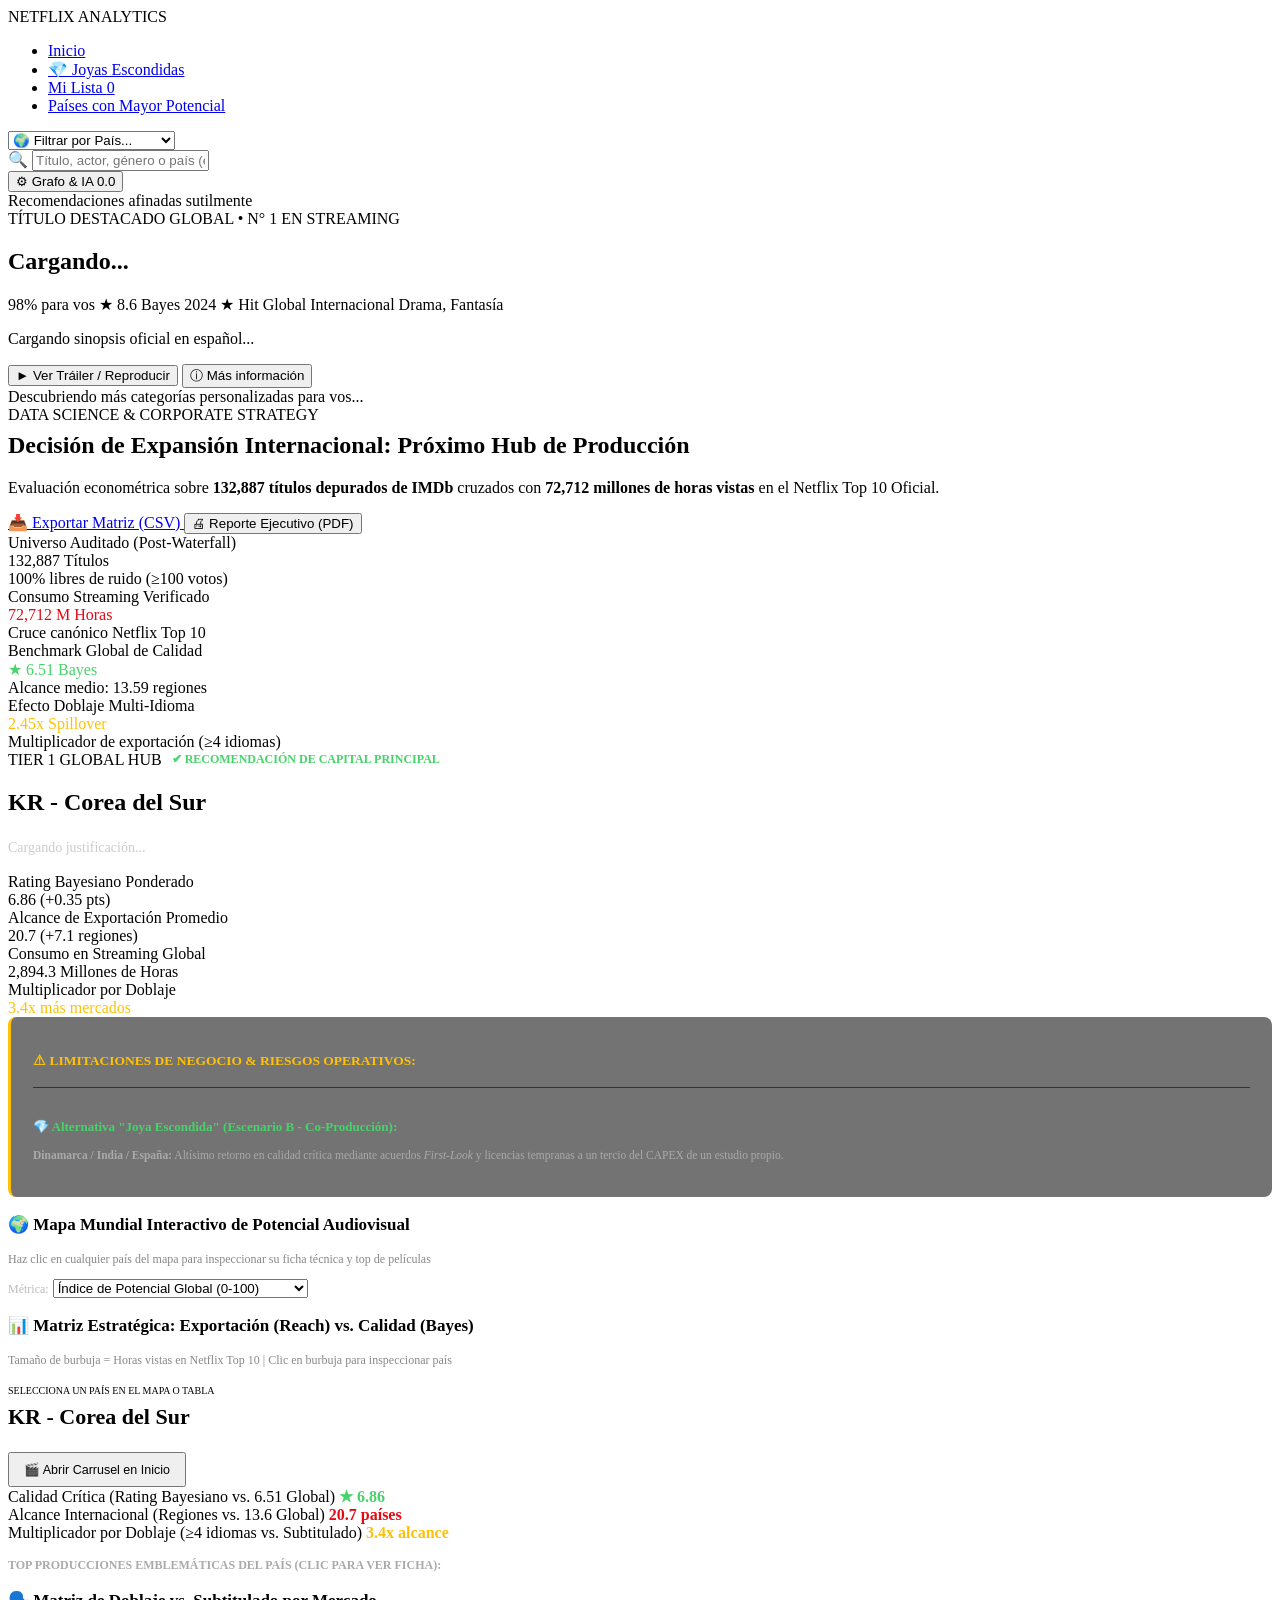
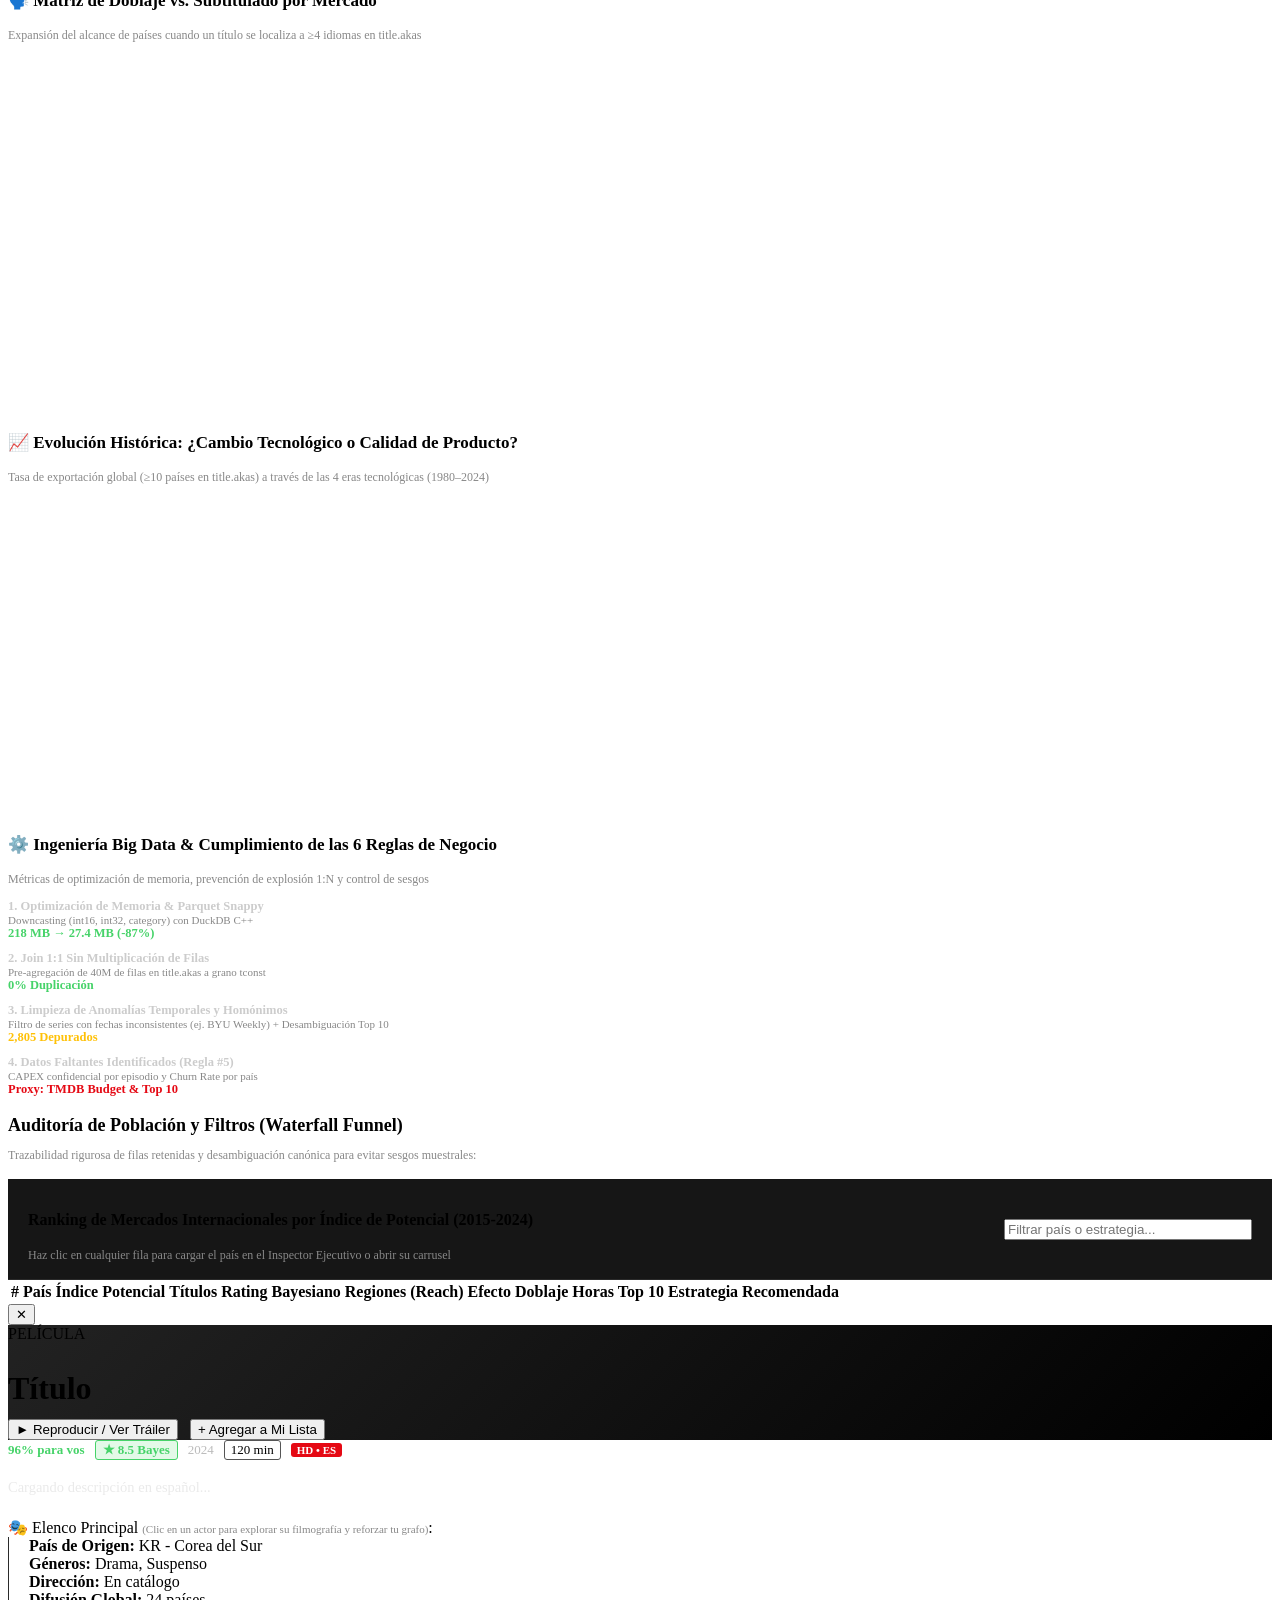
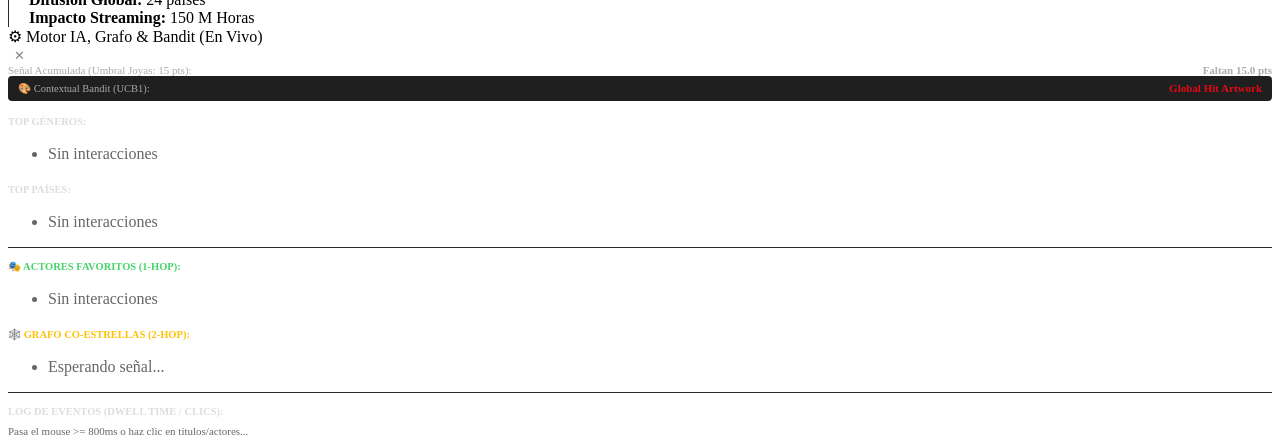
==== web/index.html @ dc26c958 "Feat: Plataforma completa Netflix Global Analytics, Grafo de Actores, Joyas Escondidas y Tablero Eje" ====
<!DOCTYPE html>
<html lang="es">
<head>
  <meta charset="UTF-8">
  <meta name="viewport" content="width=device-width, initial-scale=1.0">
  <title>Netflix - Global Streaming, Graph AI & Executive Analytics</title>
  <link rel="stylesheet" href="/static/css/netflix.css">
  <link rel="icon" href="https://assets.nflxext.com/us/ffe/siteui/common/icons/nficon2016.ico">
  <!-- Plotly.js para Mapas Mundiales Interactivos y Gráficos Ejecutivos -->
  <script src="https://cdn.plot.ly/plotly-2.32.0.min.js"></script>
</head>
<body>

  <!-- BARRA SUPERIOR FIJA -->
  <nav class="navbar">
    <div class="nav-left">
      <div class="logo" data-target="home" onclick="clearSearchAndGoHome()">
        NETFLIX <span class="logo-badge">ANALYTICS</span>
      </div>
      <ul class="nav-links">
        <li><a href="#" class="nav-link active" data-target="home">Inicio</a></li>
        <li><a href="#" class="nav-link" data-target="gems">💎 Joyas Escondidas</a></li>
        <li>
          <a href="#" class="nav-link" data-target="mylist">
            Mi Lista <span id="mylist-count-badge" class="nav-pill-count">0</span>
          </a>
        </li>
        <li><a href="#" class="nav-link" data-target="business">Países con Mayor Potencial</a></li>
      </ul>
    </div>
    
    <div class="nav-right">
      <select id="nav-country-select" class="netflix-select" title="Buscar películas y series por país de origen" style="max-width: 175px;">
        <option value="">🌍 Filtrar por País...</option>
        <option value="AR">🇦🇷 AR - Argentina</option>
        <option value="ES">🇪🇸 ES - España</option>
        <option value="MX">🇲🇽 MX - México</option>
        <option value="KR">🇰🇷 KR - Corea del Sur</option>
        <option value="JP">🇯🇵 JP - Japón</option>
        <option value="DE">🇩🇪 DE - Alemania</option>
        <option value="FR">🇫🇷 FR - Francia</option>
        <option value="IT">🇮🇹 IT - Italia</option>
        <option value="GB">🇬🇧 GB - Reino Unido</option>
        <option value="US">🇺🇸 US - Estados Unidos</option>
        <option value="BR">🇧🇷 BR - Brasil</option>
        <option value="DK">🇩🇰 DK - Dinamarca</option>
        <option value="SE">🇸🇪 SE - Suecia</option>
        <option value="NO">🇳🇴 NO - Noruega</option>
        <option value="IN">🇮🇳 IN - India</option>
        <option value="TR">🇹🇷 TR - Turquía</option>
        <option value="CO">🇨🇴 CO - Colombia</option>
        <option value="CL">🇨🇱 CL - Chile</option>
        <option value="RS">🇷🇸 RS - Serbia</option>
      </select>
      <div class="search-box">
        <span class="search-icon">&#128269;</span>
        <input type="text" id="search-input" class="search-input" placeholder="Título, actor, género o país (ej: Argentina)...">
        <button id="btn-clear-search" class="btn-clear-search" style="display:none;" title="Limpiar búsqueda">&#10005;</button>
      </div>
      <button id="btn-toggle-debug" class="btn-debug" title="Ver Grafo de Actores, Bandit y Perfil (Ctrl+D)">
        <span>&#9881; Grafo & IA</span>
        <span class="badge-signal" id="debug-score-val">0.0</span>
      </button>
    </div>
  </nav>

  <!-- INDICADOR SUTIL DE ACTUALIZACIÓN EN SEGUNDO PLANO -->
  <div id="subtle-update-toast" class="subtle-toast">
    <span class="subtle-dot"></span>
    <span id="subtle-toast-text">Recomendaciones afinadas sutilmente</span>
  </div>

  <!-- =========================================================================
       1. SECCIÓN PRINCIPAL: HOME & STREAMING
       ========================================================================= -->
  <main class="section-home">
    
    <!-- CONTENEDOR NORMAL DE INICIO (SE OCULTA AL BUSCAR) -->
    <div id="home-catalog-view">
      <!-- HERO BANNER DESTACADO -->
      <section class="hero-banner">
        <div class="hero-content">
          <div class="hero-tag">TÍTULO DESTACADO GLOBAL • N° 1 EN STREAMING</div>
          <h1 class="hero-title">Cargando...</h1>
          <div class="hero-meta">
            <span class="match-pill hero-match">98% para vos</span>
            <span class="bayes-pill hero-bayes">★ 8.6 Bayes</span>
            <span class="hero-year">2024</span>
            <span class="hit-pill">★ Hit Global</span>
            <span class="hero-country">Internacional</span>
            <span class="hero-genres">Drama, Fantasía</span>
          </div>
          <p class="hero-desc">Cargando sinopsis oficial en español...</p>
          <div class="hero-actions">
            <button class="btn-play btn-hero-play">&#9658; Ver Tráiler / Reproducir</button>
            <button class="btn-info btn-hero-info">&#9432; Más información</button>
          </div>
        </div>
        <div class="hero-fade-bottom"></div>
      </section>

      <!-- CONTENEDOR DE CARRUSELES DINÁMICOS -->
      <div class="main-content" id="carousels-container">
        <!-- Carruseles inyectados por app.js -->
      </div>

      <!-- CENTINELA PARA SCROLL INFINITO -->
      <div id="infinite-scroll-sentinel" class="infinite-scroll-loader">
        <div class="spinner-netflix"></div>
        <span>Descubriendo más categorías personalizadas para vos...</span>
      </div>
    </div>

    <!-- VISTA EXCLUSIVA DE BÚSQUEDA (OCULTA LAS CATEGORÍAS DE INICIO) -->
    <section id="search-results-view" class="search-results-view" style="display: none;">
      <div class="search-header-bar">
        <div>
          <h2 id="search-view-title" class="search-view-title">Resultados de búsqueda</h2>
          <p id="search-view-subtitle" class="search-view-subtitle">Coincidencias canónicas y recomendaciones por similitud temática y de reparto</p>
        </div>
        <button class="btn-back-home" onclick="clearSearchAndGoHome()">&#10005; Volver al Inicio</button>
      </div>

      <div class="search-block">
        <h3 class="search-section-heading" id="search-direct-heading">Coincidencias Principales</h3>
        <div id="search-direct-grid" class="search-movies-grid"></div>
      </div>

      <div class="search-block" id="search-similar-block" style="margin-top: 42px;">
        <h3 class="search-section-heading" id="search-similar-heading">Películas y Géneros Similares</h3>
        <p class="search-section-sub" id="search-similar-sub">Seleccionadas algorítmicamente por afinidad de género, narrativa y grafo de actores</p>
        <div id="search-similar-grid" class="search-movies-grid"></div>
      </div>
    </section>

  </main>

  <!-- =========================================================================
       2. SECCIÓN: MI LISTA (COLECCIÓN GUARDADA + RECOMENDADOR PROPIO)
       ========================================================================= -->
  <section class="section-mylist" id="section-mylist" style="display: none;">
    <div class="mylist-header">
      <div>
        <span class="decision-badge" style="background: rgba(229,9,20,0.2); border: 1px solid #e50914;">COLECCIÓN PERSONAL</span>
        <h1 class="business-title" style="margin-top: 8px;">Mi Lista de Películas y Series</h1>
        <p class="business-subtitle">
          Títulos guardados en tu perfil local. Cada elemento en Mi Lista aporta máxima ponderación (+10.0 pts) al Grafo de Actores y motor TF-IDF.
        </p>
      </div>
      <button class="btn-back-home" onclick="switchSection('home')">&#8592; Seguir Explorando Catálogo</button>
    </div>

    <div id="mylist-empty-state" class="mylist-empty-box" style="display: none;">
      <div style="font-size: 42px; margin-bottom: 12px;">&#127916;</div>
      <h3>Tu lista está vacía por el momento</h3>
      <p style="color: #888; font-size: 13px; margin: 8px 0 18px 0;">
        Pasa el mouse sobre cualquier película o serie y presiona el botón <strong>"+"</strong> para guardarla aquí.
      </p>
      <button class="btn-play" style="margin: 0 auto;" onclick="switchSection('home')">Explorar Tendencias</button>
    </div>

    <div id="mylist-content-box">
      <h3 class="search-section-heading">Títulos Guardados (<span id="mylist-total-label">0</span>)</h3>
      <div id="mylist-saved-grid" class="search-movies-grid"></div>

      <div id="mylist-recs-block" style="margin-top: 48px;">
        <h3 class="search-section-heading">Inspirado en los títulos de tu Lista</h3>
        <p class="search-section-sub">Descubrimientos internacionales afines a tu selección personal</p>
        <div id="mylist-recs-grid" class="search-movies-grid"></div>
      </div>
    </div>
  </section>

  <!-- =========================================================================
       2B. SECCIÓN DEDICADA: 💎 JOYAS ESCONDIDAS INTERNACIONALES
       ========================================================================= -->
  <section class="section-mylist" id="section-gems" style="display: none;">
    <div class="mylist-header">
      <div>
        <span class="decision-badge" style="background: rgba(255,193,7,0.18); border: 1px solid #ffc107; color: #ffd54f;">ESTRATEGIA ESCENARIO B • FIRST-LOOK DEALS</span>
        <h1 class="business-title" style="margin-top: 8px;">💎 Joyas Escondidas Internacionales</h1>
        <p class="business-subtitle">
          Producciones no anglosajonas con altísimo Rating Bayesiano (&ge; 7.4) y bajo volumen comercial. Ideales para adquisición de licencias globales a bajo costo con alta retención de nicho.
        </p>
      </div>
      <div style="display: flex; gap: 8px; flex-wrap: wrap;">
        <button class="actor-pill coactor gem-region-btn active" data-region="all" onclick="loadHiddenGemsSection('all', this)">🌍 Todas las Regiones</button>
        <button class="actor-pill gem-region-btn" data-region="latam_es" onclick="loadHiddenGemsSection('latam_es', this)">🌎 Hispanoamérica & España</button>
        <button class="actor-pill gem-region-btn" data-region="europe" onclick="loadHiddenGemsSection('europe', this)">🏰 Europa & Nórdicos</button>
        <button class="actor-pill gem-region-btn" data-region="asia" onclick="loadHiddenGemsSection('asia', this)">🐉 Asia & Pacífico</button>
        <button class="actor-pill gem-region-btn" data-region="east_mena" onclick="loadHiddenGemsSection('east_mena', this)">🕌 Balcanes, Turquía & Oriente</button>
      </div>
    </div>

    <div style="margin-bottom: 36px;">
      <h3 class="search-section-heading" id="gems-featured-heading">Selección Destacada de Joyas Ocultas</h3>
      <p class="search-section-sub">Ordenadas por calificación bayesiana ponderada y potencial de descubrimiento transfronterizo</p>
      <div id="gems-featured-grid" class="search-movies-grid"></div>
    </div>

    <div id="gems-carousels-container">
      <!-- Carruseles temáticos de joyas escondidas -->
    </div>
  </section>

  <!-- =========================================================================
       3. SECCIÓN EJECUTIVA: PAÍSES CON MAYOR POTENCIAL
       ========================================================================= -->
  <section class="section-business" id="section-business">
    <div class="business-top-bar">
      <div>
        <span class="decision-badge">DATA SCIENCE & CORPORATE STRATEGY</span>
        <h1 class="business-title" style="margin-top: 8px;">Decisión de Expansión Internacional: Próximo Hub de Producción</h1>
        <p class="business-subtitle">
          Evaluación econométrica sobre <strong>132,887 títulos depurados de IMDb</strong> cruzados con <strong>72,712 millones de horas vistas</strong> en el Netflix Top 10 Oficial.
        </p>
      </div>
      <div class="business-actions-bar">
        <a href="/api/business/export-csv" class="btn-exec-export" download>
          &#128229; Exportar Matriz (CSV)
        </a>
        <button class="btn-exec-print" onclick="window.print()">
          &#128424; Reporte Ejecutivo (PDF)
        </button>
      </div>
    </div>

    <!-- CINTA DE KPIS GLOBALES MACRO -->
    <div class="exec-kpi-ribbon">
      <div class="exec-kpi-card">
        <div class="exec-kpi-label">Universo Auditado (Post-Waterfall)</div>
        <div class="exec-kpi-value">132,887 <span class="exec-kpi-unit">Títulos</span></div>
        <div class="exec-kpi-sub">100% libres de ruido (&ge;100 votos)</div>
      </div>
      <div class="exec-kpi-card">
        <div class="exec-kpi-label">Consumo Streaming Verificado</div>
        <div class="exec-kpi-value" style="color: #e50914;">72,712 M <span class="exec-kpi-unit">Horas</span></div>
        <div class="exec-kpi-sub">Cruce canónico Netflix Top 10</div>
      </div>
      <div class="exec-kpi-card">
        <div class="exec-kpi-label">Benchmark Global de Calidad</div>
        <div class="exec-kpi-value" style="color: #46d369;">★ 6.51 <span class="exec-kpi-unit">Bayes</span></div>
        <div class="exec-kpi-sub">Alcance medio: 13.59 regiones</div>
      </div>
      <div class="exec-kpi-card">
        <div class="exec-kpi-label">Efecto Doblaje Multi-Idioma</div>
        <div class="exec-kpi-value" style="color: #ffc107;">2.45x <span class="exec-kpi-unit">Spillover</span></div>
        <div class="exec-kpi-sub">Multiplicador de exportación (&ge;4 idiomas)</div>
      </div>
    </div>

    <!-- DICTAMEN DE DECISIÓN EJECUTIVA (ESCENARIO A vs B) -->
    <div class="decision-card-hero">
      <div>
        <div style="display:flex; gap:10px; align-items:center; flex-wrap:wrap;">
          <span class="decision-badge" id="biz-recommended-strategy">TIER 1 GLOBAL HUB</span>
          <span style="font-size:12px; color:#46d369; font-weight:bold;">&#10004; RECOMENDACIÓN DE CAPITAL PRINCIPAL</span>
        </div>
        <h2 class="decision-country" id="biz-recommended-country">KR - Corea del Sur</h2>
        <p style="color: #ccc; font-size: 14px; line-height: 1.65;" id="biz-justification">Cargando justificación...</p>
        
        <div class="decision-metrics-grid">
          <div class="decision-metric-box">
            <div class="decision-metric-label">Rating Bayesiano Ponderado</div>
            <div class="decision-metric-val" id="biz-metric-bayes">6.86 (+0.35 pts)</div>
          </div>
          <div class="decision-metric-box">
            <div class="decision-metric-label">Alcance de Exportación Promedio</div>
            <div class="decision-metric-val" id="biz-metric-reach">20.7 (+7.1 regiones)</div>
          </div>
          <div class="decision-metric-box">
            <div class="decision-metric-label">Consumo en Streaming Global</div>
            <div class="decision-metric-val" id="biz-metric-hours">2,894.3 Millones de Horas</div>
          </div>
          <div class="decision-metric-box">
            <div class="decision-metric-label">Multiplicador por Doblaje</div>
            <div class="decision-metric-val" style="color: #ffc107;">3.4x más mercados</div>
          </div>
        </div>
      </div>

      <div style="background: rgba(0,0,0,0.55); padding: 22px; border-radius: 8px; border-left: 3px solid #ffc107;">
        <h3 style="font-size: 13.5px; color: #ffc107; text-transform: uppercase; margin-bottom: 10px;">&#9888; Limitaciones de Negocio & Riesgos Operativos:</h3>
        <ul id="biz-limits-list" style="list-style-type: square; padding-left: 18px; font-size: 12px; color: #bbb; line-height: 1.65;">
          <!-- Limitaciones inyectadas -->
        </ul>
        <div style="margin-top: 18px; padding-top: 14px; border-top: 1px solid #333;">
          <h4 style="font-size: 13px; color: #46d369; margin-bottom: 4px;">💎 Alternativa "Joya Escondida" (Escenario B - Co-Producción):</h4>
          <p style="font-size: 11.5px; color: #aaa; line-height: 1.45;">
            <strong>Dinamarca / India / España:</strong> Altísimo retorno en calidad crítica mediante acuerdos <em>First-Look</em> y licencias tempranas a un tercio del CAPEX de un estudio propio.
          </p>
        </div>
      </div>
    </div>

    <!-- MAPA MUNDIAL INTERACTIVO Y MATRIZ DE CUADRANTES -->
    <div class="maps-analytics-grid">
      <div class="map-card-container">
        <div class="map-card-header">
          <div>
            <h3 style="font-size: 17px; font-weight: 700;">🌍 Mapa Mundial Interactivo de Potencial Audiovisual</h3>
            <p style="font-size: 12px; color: #888;">Haz clic en cualquier país del mapa para inspeccionar su ficha técnica y top de películas</p>
          </div>
          <div class="map-controls">
            <label for="map-metric-select" style="font-size: 12px; color: #bbb;">Métrica:</label>
            <select id="map-metric-select" class="netflix-select">
              <option value="potential_score">Índice de Potencial Global (0-100)</option>
              <option value="rating_bayesiano_medio">Calidad Crítica (Rating Bayesiano)</option>
              <option value="promedio_regiones">Alcance de Exportación (N° Regiones)</option>
              <option value="millones_horas_netflix">Consumo Real (Millones Horas Top 10)</option>
              <option value="multiplicador_doblaje">Multiplicador por Doblaje (Spillover)</option>
            </select>
          </div>
        </div>
        <div id="world-map-plotly" class="plotly-chart-box"></div>
      </div>

      <div class="map-card-container">
        <div class="map-card-header">
          <div>
            <h3 style="font-size: 17px; font-weight: 700;">📊 Matriz Estratégica: Exportación (Reach) vs. Calidad (Bayes)</h3>
            <p style="font-size: 12px; color: #888;">Tamaño de burbuja = Horas vistas en Netflix Top 10 | Clic en burbuja para inspeccionar país</p>
          </div>
        </div>
        <div id="quadrant-scatter-plotly" class="plotly-chart-box"></div>
      </div>
    </div>

    <!-- INSPECTOR INTERACTIVO DE PAÍS Y MATRIZ DE DOBLAJE -->
    <div class="maps-analytics-grid">
      <!-- FICHA EJECUTIVA DEL PAÍS SELECCIONADO -->
      <div class="map-card-container" id="country-inspector-card">
        <div class="map-card-header">
          <div>
            <span class="decision-badge" id="insp-strategy-badge" style="font-size:10px;">SELECCIONA UN PAÍS EN EL MAPA O TABLA</span>
            <h3 id="insp-country-title" style="font-size: 22px; font-weight: 800; margin-top: 6px;">KR - Corea del Sur</h3>
          </div>
          <button id="insp-btn-open-carousel" class="btn-play" style="padding: 8px 14px; font-size: 12.5px;">
            &#127916; Abrir Carrusel en Inicio
          </button>
        </div>

        <div class="inspector-bars-box">
          <div class="insp-bar-row">
            <div class="insp-bar-labels">
              <span>Calidad Crítica (Rating Bayesiano vs. 6.51 Global)</span>
              <strong id="insp-val-bayes" style="color:#46d369;">★ 6.86</strong>
            </div>
            <div class="insp-bar-track"><div id="insp-fill-bayes" class="insp-bar-fill" style="width:78%; background:#46d369;"></div></div>
          </div>
          <div class="insp-bar-row">
            <div class="insp-bar-labels">
              <span>Alcance Internacional (Regiones vs. 13.6 Global)</span>
              <strong id="insp-val-reach" style="color:#e50914;">20.7 países</strong>
            </div>
            <div class="insp-bar-track"><div id="insp-fill-reach" class="insp-bar-fill" style="width:82%; background:#e50914;"></div></div>
          </div>
          <div class="insp-bar-row">
            <div class="insp-bar-labels">
              <span>Multiplicador por Doblaje (&ge;4 idiomas vs. Subtitulado)</span>
              <strong id="insp-val-dub" style="color:#ffc107;">3.4x alcance</strong>
            </div>
            <div class="insp-bar-track"><div id="insp-fill-dub" class="insp-bar-fill" style="width:85%; background:#ffc107;"></div></div>
          </div>
        </div>

        <div style="margin-top: 16px;">
          <div style="font-size: 12px; color: #aaa; font-weight: bold; margin-bottom: 10px; text-transform: uppercase;">
            Top Producciones Emblemáticas del País (Clic para ver ficha):
          </div>
          <div id="insp-mini-movies" class="insp-mini-grid">
            <!-- Mini tarjetas del país -->
          </div>
        </div>
      </div>

      <!-- GRÁFICO DE IMPACTO DEL DOBLAJE VS SUBTITULADO -->
      <div class="map-card-container">
        <div class="map-card-header">
          <div>
            <h3 style="font-size: 17px; font-weight: 700;">🗣️ Matriz de Doblaje vs. Subtitulado por Mercado</h3>
            <p style="font-size: 12px; color: #888;">Expansión del alcance de países cuando un título se localiza a &ge;4 idiomas en title.akas</p>
          </div>
        </div>
        <div id="dubbing-bar-plotly" class="plotly-chart-box" style="height: 360px;"></div>
      </div>
    </div>

    <!-- EVOLUCIÓN HISTÓRICA DE ERAS TECNOLÓGICAS Y AUDITORÍA DE CONSIGNA -->
    <div class="maps-analytics-grid">
      <div class="map-card-container">
        <div class="map-card-header">
          <div>
            <h3 style="font-size: 17px; font-weight: 700;">📈 Evolución Histórica: ¿Cambio Tecnológico o Calidad de Producto?</h3>
            <p style="font-size: 12px; color: #888;">Tasa de exportación global (&ge;10 países en title.akas) a través de las 4 eras tecnológicas (1980–2024)</p>
          </div>
        </div>
        <div id="history-eras-plotly" class="plotly-chart-box" style="height: 320px;"></div>
      </div>

      <div class="map-card-container">
        <div class="map-card-header">
          <div>
            <h3 style="font-size: 17px; font-weight: 700;">⚙️ Ingeniería Big Data & Cumplimiento de las 6 Reglas de Negocio</h3>
            <p style="font-size: 12px; color: #888;">Métricas de optimización de memoria, prevención de explosión 1:N y control de sesgos</p>
          </div>
        </div>
        <div style="display: flex; flex-direction: column; gap: 10px; font-size: 12.5px; color: #ccc; margin-top: 6px;">
          <div class="funnel-step" style="margin-bottom:0;">
            <div><strong>1. Optimización de Memoria & Parquet Snappy</strong><div style="font-size:11px; color:#888;">Downcasting (int16, int32, category) con DuckDB C++</div></div>
            <span style="color:#46d369; font-weight:bold;">218 MB &rarr; 27.4 MB (-87%)</span>
          </div>
          <div class="funnel-step" style="margin-bottom:0;">
            <div><strong>2. Join 1:1 Sin Multiplicación de Filas</strong><div style="font-size:11px; color:#888;">Pre-agregación de 40M de filas en title.akas a grano tconst</div></div>
            <span style="color:#46d369; font-weight:bold;">0% Duplicación</span>
          </div>
          <div class="funnel-step" style="margin-bottom:0;">
            <div><strong>3. Limpieza de Anomalías Temporales y Homónimos</strong><div style="font-size:11px; color:#888;">Filtro de series con fechas inconsistentes (ej. BYU Weekly) + Desambiguación Top 10</div></div>
            <span style="color:#ffc107; font-weight:bold;">2,805 Depurados</span>
          </div>
          <div class="funnel-step" style="margin-bottom:0;">
            <div><strong>4. Datos Faltantes Identificados (Regla #5)</strong><div style="font-size:11px; color:#888;">CAPEX confidencial por episodio y Churn Rate por país</div></div>
            <span style="color:#e50914; font-weight:bold;">Proxy: TMDB Budget & Top 10</span>
          </div>
        </div>
      </div>
    </div>

    <!-- FUNNEL DE CASCADA POBLACIONAL -->
    <div class="waterfall-container">
      <h3 style="font-size: 18px; margin-bottom: 6px;">Auditoría de Población y Filtros (Waterfall Funnel)</h3>
      <p style="color: #888; font-size: 12px; margin-bottom: 16px;">Trazabilidad rigurosa de filas retenidas y desambiguación canónica para evitar sesgos muestrales:</p>
      <div id="waterfall-funnel-container">
        <!-- Pasos del Funnel inyectados -->
      </div>
    </div>

    <!-- TABLA DE RANKING DE POTENCIAL CON BUSCADOR RÁPIDO -->
    <div class="ranking-table-container">
      <div style="padding: 16px 20px; background: #161616; border-bottom: 1px solid #2a2a2a; display: flex; justify-content: space-between; align-items: center; flex-wrap: wrap; gap: 12px;">
        <div>
          <h3 style="font-size: 16px;">Ranking de Mercados Internacionales por Índice de Potencial (2015-2024)</h3>
          <span style="font-size: 12px; color: #888;">Haz clic en cualquier fila para cargar el país en el Inspector Ejecutivo o abrir su carrusel</span>
        </div>
        <input type="text" id="country-table-filter" class="netflix-select" placeholder="Filtrar país o estrategia..." style="width: 240px;">
      </div>
      <table class="ranking-table">
        <thead>
          <tr>
            <th>#</th>
            <th>País</th>
            <th>Índice Potencial</th>
            <th>Títulos</th>
            <th>Rating Bayesiano</th>
            <th>Regiones (Reach)</th>
            <th>Efecto Doblaje</th>
            <th>Horas Top 10</th>
            <th>Estrategia Recomendada</th>
          </tr>
        </thead>
        <tbody id="ranking-table-body">
          <!-- Filas de países inyectadas -->
        </tbody>
      </table>
    </div>

  </section>

  <!-- =========================================================================
       4. MODAL DE DETALLE (CON TRÁILER YOUTUBE, GRAFO Y HOOK EPISODE EN SERIES)
       ========================================================================= -->
  <div class="modal-backdrop" id="modal-backdrop">
    <div class="modal-box">
      <button class="modal-close" onclick="closeModal()">&#10005;</button>
      <div class="modal-hero" id="modal-hero-banner" style="background: linear-gradient(135deg, #222, #000);">
        <div class="modal-hero-gradient"></div>

        <!-- CONTENEDOR DE VIDEO TRÁILER YOUTUBE EMBEBIDO -->
        <div id="modal-trailer-container" class="modal-trailer-container" style="display: none;">
          <iframe id="modal-trailer-iframe" src="" allow="autoplay; encrypted-media" allowfullscreen></iframe>
          <button class="btn-close-trailer" onclick="stopModalTrailer()">&#10005; Cerrar Tráiler</button>
        </div>

        <div class="modal-hero-content" id="modal-hero-content">
          <div id="modal-type-badge" class="modal-type-badge">PELÍCULA</div>
          <h2 id="modal-title" style="font-size: 32px; font-weight: 800; margin-bottom: 12px;">Título</h2>
          <div style="display: flex; gap: 12px; align-items: center; flex-wrap: wrap;">
            <button class="btn-play" id="modal-btn-play">&#9658; Reproducir / Ver Tráiler</button>
            <button class="btn-info" id="modal-btn-list">+ Agregar a Mi Lista</button>
          </div>
        </div>
      </div>

      <div class="modal-body">
        <div class="modal-grid">
          <div>
            <div style="display: flex; gap: 10px; align-items: center; margin-bottom: 16px; font-size: 13px; flex-wrap: wrap;">
              <span id="modal-match" style="color: #46d369; font-weight: 800;">96% para vos</span>
              <span id="modal-bayes" style="background: rgba(70,211,105,0.15); border: 1px solid #46d369; color: #46d369; padding: 1px 7px; border-radius: 3px; font-weight: bold;">★ 8.5 Bayes</span>
              <span id="modal-year" style="color: #bbb;">2024</span>
              <span id="modal-runtime" style="border: 1px solid #555; padding: 1px 6px; border-radius: 3px;">120 min</span>
              <span style="background: #E50914; color: white; padding: 1px 6px; border-radius: 3px; font-weight: bold; font-size: 11px;">HD • ES</span>
            </div>
            <p id="modal-overview" style="color: #eaeaea; font-size: 14.5px; line-height: 1.65; margin-bottom: 18px;">
              Cargando descripción en español...
            </p>

            <!-- REPARTO INTERACTIVO Y GRAFO DE CO-ACTUACIÓN -->
            <div id="modal-cast-section" class="modal-cast-box">
              <div class="cast-label">🎭 Elenco Principal <span style="font-size:11px; color:#888; font-weight:normal;">(Clic en un actor para explorar su filmografía y reforzar tu grafo)</span>:</div>
              <div id="modal-actors-pills" class="actor-pills-container"></div>
              <div id="modal-graph-coactors" class="graph-coactors-box" style="display:none;">
                <div class="cast-label" style="margin-top:10px; color:#ffc107;">🕸️ Actores conectados en el Grafo de Colaboración (2-Hop):</div>
                <div id="modal-coactors-pills" class="actor-pills-container"></div>
              </div>
            </div>
          </div>

          <div style="border-left: 1px solid #2a2a2a; padding-left: 20px;">
            <div class="modal-detail-item"><strong>País de Origen:</strong> <span id="modal-country">KR - Corea del Sur</span></div>
            <div class="modal-detail-item"><strong>Géneros:</strong> <span id="modal-genres">Drama, Suspenso</span></div>
            <div class="modal-detail-item"><strong>Dirección:</strong> <span id="modal-directors">En catálogo</span></div>
            <div class="modal-detail-item"><strong>Difusión Global:</strong> <span id="modal-regiones">24 países</span></div>
            <div class="modal-detail-item"><strong>Impacto Streaming:</strong> <span id="modal-hours">150 M Horas</span></div>
          </div>
        </div>

        <!-- SECCIÓN DE TEMPORADAS, HOOK EPISODE Y EPISODIOS (EXCLUSIVA PARA SERIES) -->
        <div id="modal-series-section" class="modal-series-section" style="display: none;">
          
          <!-- BANNER ANALÍTICO DE RETENCIÓN Y HOOK EPISODE -->
          <div id="modal-hook-banner" class="hook-episode-banner">
            <div class="hook-metric">
              <span class="hook-label">🔥 Episodio Gancho (Hook Episode)</span>
              <strong id="hook-ep-val" style="color: #fff; font-size: 14px;">Episodio 2</strong>
            </div>
            <div class="hook-metric">
              <span class="hook-label">📈 Fidelidad de Temporada</span>
              <strong id="hook-retention-val" style="color: #46d369; font-size: 14px;">95% Retención</strong>
            </div>
            <div class="hook-metric">
              <span class="hook-label">📊 Dinámica de Audiencia</span>
              <strong id="hook-trend-val" style="color: #ffc107; font-size: 12.5px;">In Crescendo</strong>
            </div>
          </div>

          <div class="series-episodes-header">
            <div>
              <h3 style="font-size: 20px; font-weight: 700;">Episodios y Duraciones</h3>
              <span id="modal-series-subtitle" style="font-size: 12px; color: #999;">Selecciona una temporada para ver cada capítulo en español</span>
            </div>
            <select id="modal-season-select" class="netflix-select"></select>
          </div>
          <div id="modal-episodes-list" class="episodes-list-container">
            <!-- Episodios inyectados dinámicamente -->
          </div>
        </div>

      </div>
    </div>
  </div>

  <!-- =========================================================================
       5. PANEL DE DEPURACIÓN (LEARNING PROFILE, ACTOR GRAPH & BANDIT DEBUGGER)
       ========================================================================= -->
  <aside class="debug-panel" id="debug-panel">
    <div class="debug-header">
      <div class="debug-title">&#9881; Motor IA, Grafo & Bandit (En Vivo)</div>
      <button id="btn-close-debug" style="background:none; border:none; color:#888; cursor:pointer;">&#10005;</button>
    </div>
    <div style="display: flex; justify-content: space-between; font-size: 11px; color: #aaa;">
      <span>Señal Acumulada (Umbral Joyas: 15 pts):</span>
      <span id="debug-gems-status" style="font-weight: bold;">Faltan 15.0 pts</span>
    </div>
    <div class="debug-meter-bar">
      <div class="debug-meter-fill" id="debug-meter-fill"></div>
    </div>

    <div style="background: #1f1f1f; padding: 6px 10px; border-radius: 4px; margin-bottom: 10px; display: flex; justify-content: space-between; align-items: center;">
      <span style="font-size: 10.5px; color: #aaa;">🎨 Contextual Bandit (UCB1):</span>
      <strong id="debug-bandit-arm" style="font-size: 11px; color: #e50914;">Global Hit Artwork</strong>
    </div>

    <div class="debug-weights-grid">
      <div>
        <strong style="color: #ddd; font-size: 10.5px; text-transform: uppercase;">Top Géneros:</strong>
        <ul class="debug-list" id="debug-genres-list">
          <li style="color:#666;">Sin interacciones</li>
        </ul>
      </div>
      <div>
        <strong style="color: #ddd; font-size: 10.5px; text-transform: uppercase;">Top Países:</strong>
        <ul class="debug-list" id="debug-countries-list">
          <li style="color:#666;">Sin interacciones</li>
        </ul>
      </div>
    </div>

    <div class="debug-weights-grid" style="margin-top: 8px; border-top: 1px solid #2a2a2a; padding-top: 8px;">
      <div>
        <strong style="color: #46d369; font-size: 10.5px; text-transform: uppercase;">🎭 Actores Favoritos (1-Hop):</strong>
        <ul class="debug-list" id="debug-actors-list">
          <li style="color:#666;">Sin interacciones</li>
        </ul>
      </div>
      <div>
        <strong style="color: #ffc107; font-size: 10.5px; text-transform: uppercase;">🕸️ Grafo Co-Estrellas (2-Hop):</strong>
        <ul class="debug-list" id="debug-coactors-list">
          <li style="color:#666;">Esperando señal...</li>
        </ul>
      </div>
    </div>

    <div style="margin-top: 10px; border-top: 1px solid #2a2a2a; padding-top: 8px;">
      <strong style="color: #ddd; font-size: 10.5px; text-transform: uppercase;">Log de Eventos (Dwell Time / Clics):</strong>
      <div id="debug-actions-list" style="margin-top: 6px; max-height: 100px; overflow-y: auto;">
        <div style="color: #666; font-size: 11px;">Pasa el mouse >= 800ms o haz clic en títulos/actores...</div>
      </div>
    </div>
  </aside>

  <script src="/static/js/app.js"></script>
</body>
</html>
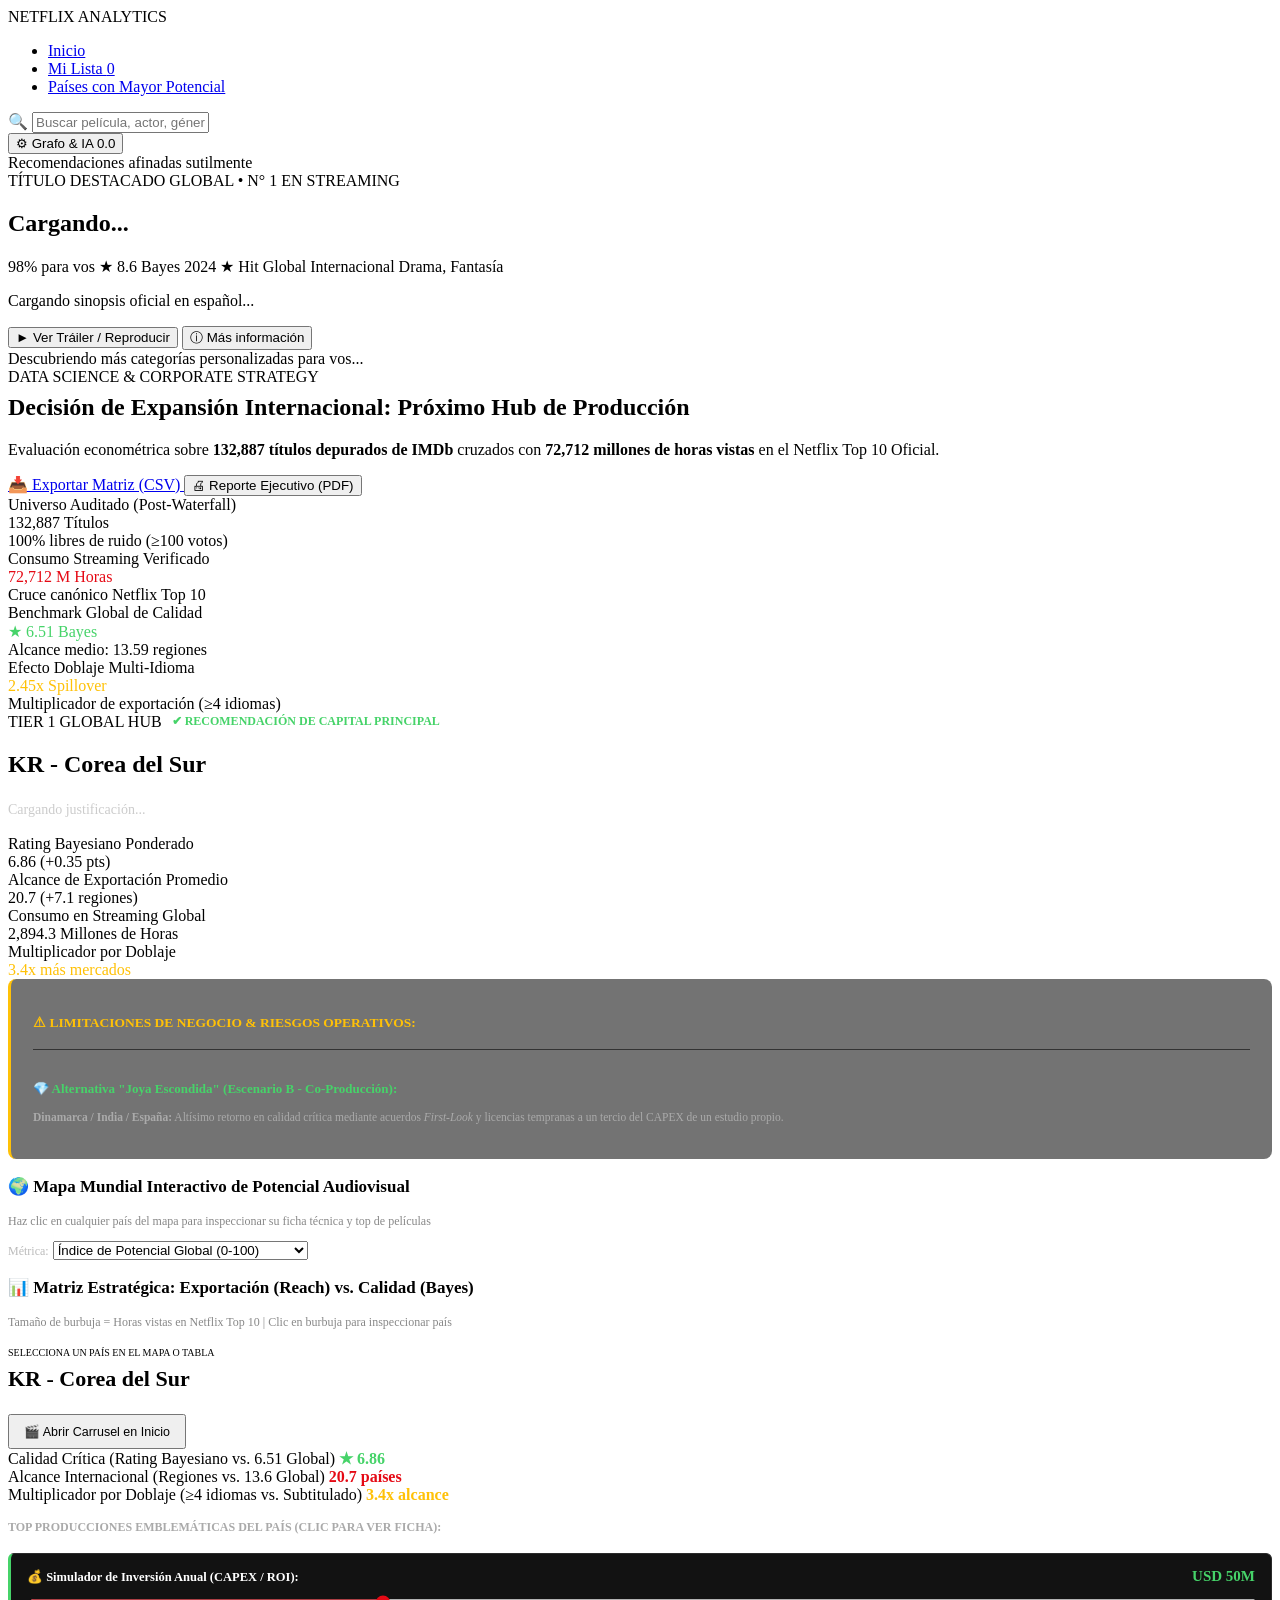
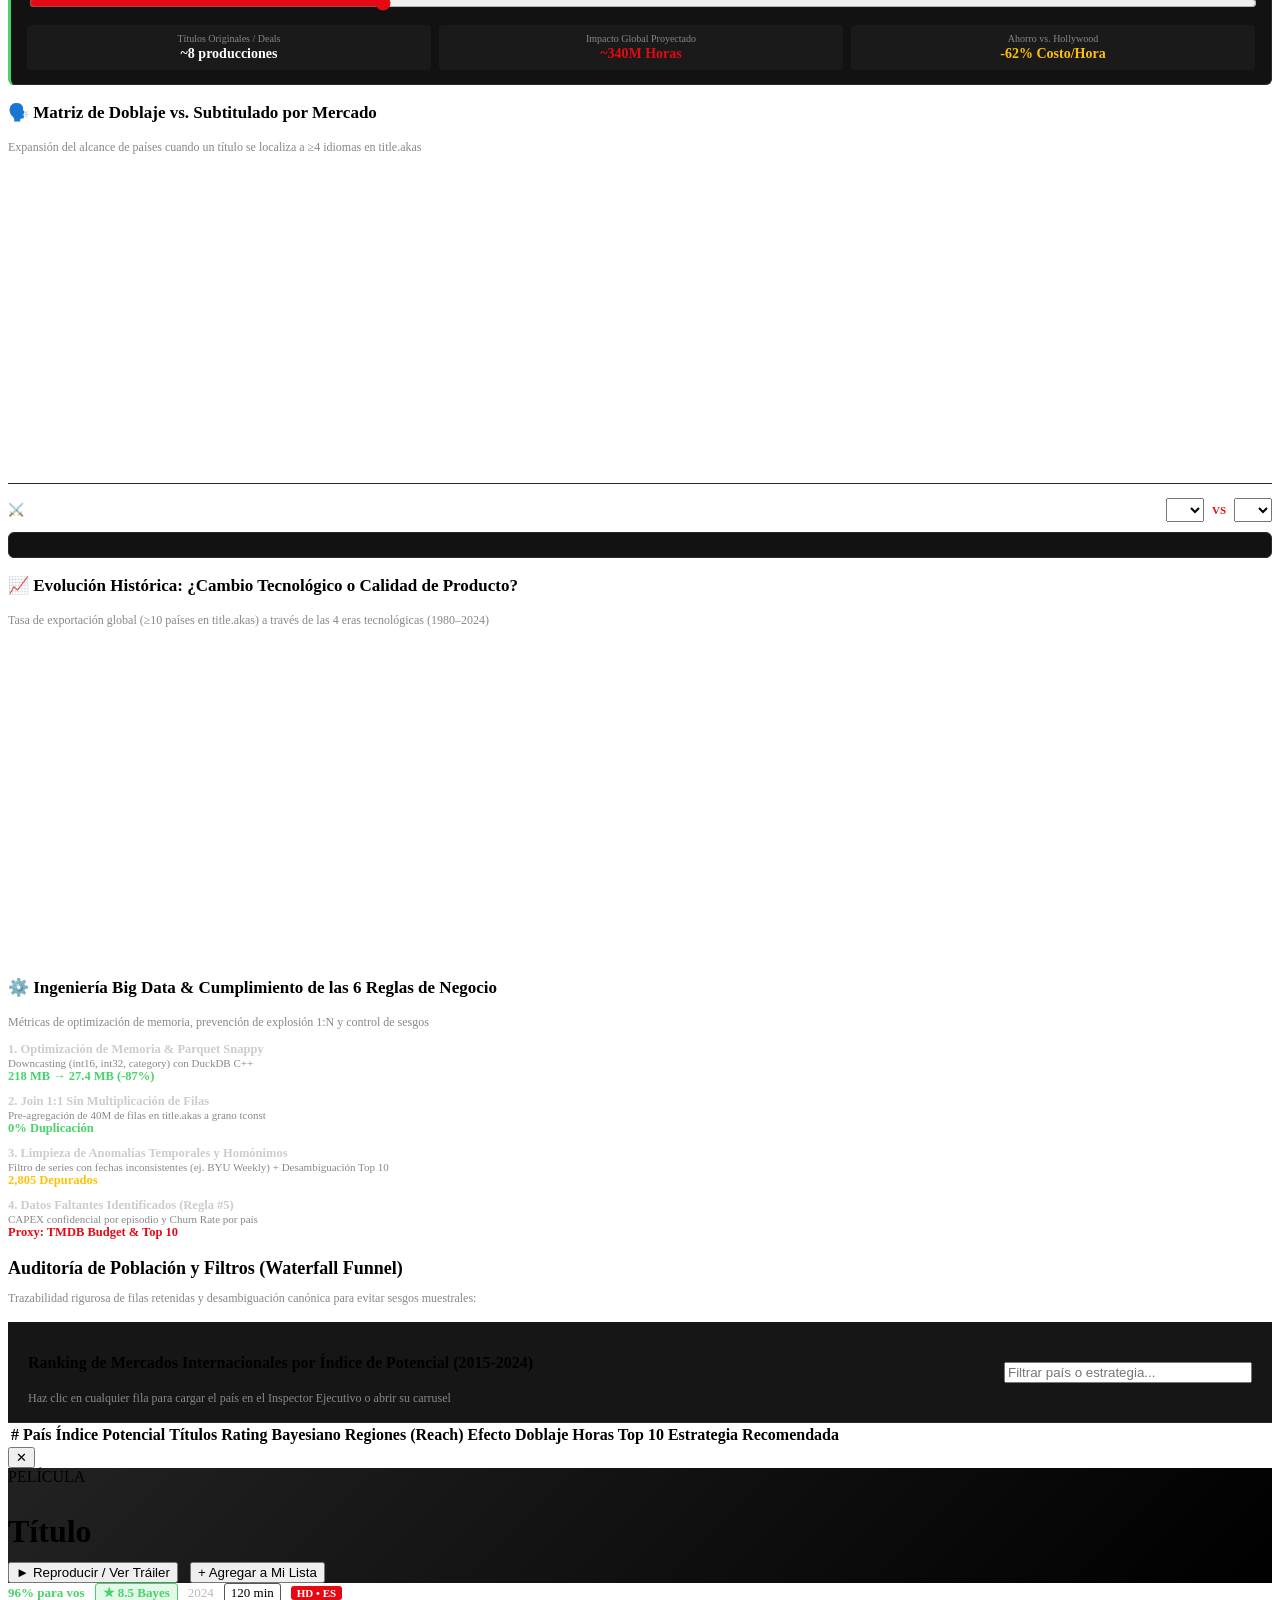
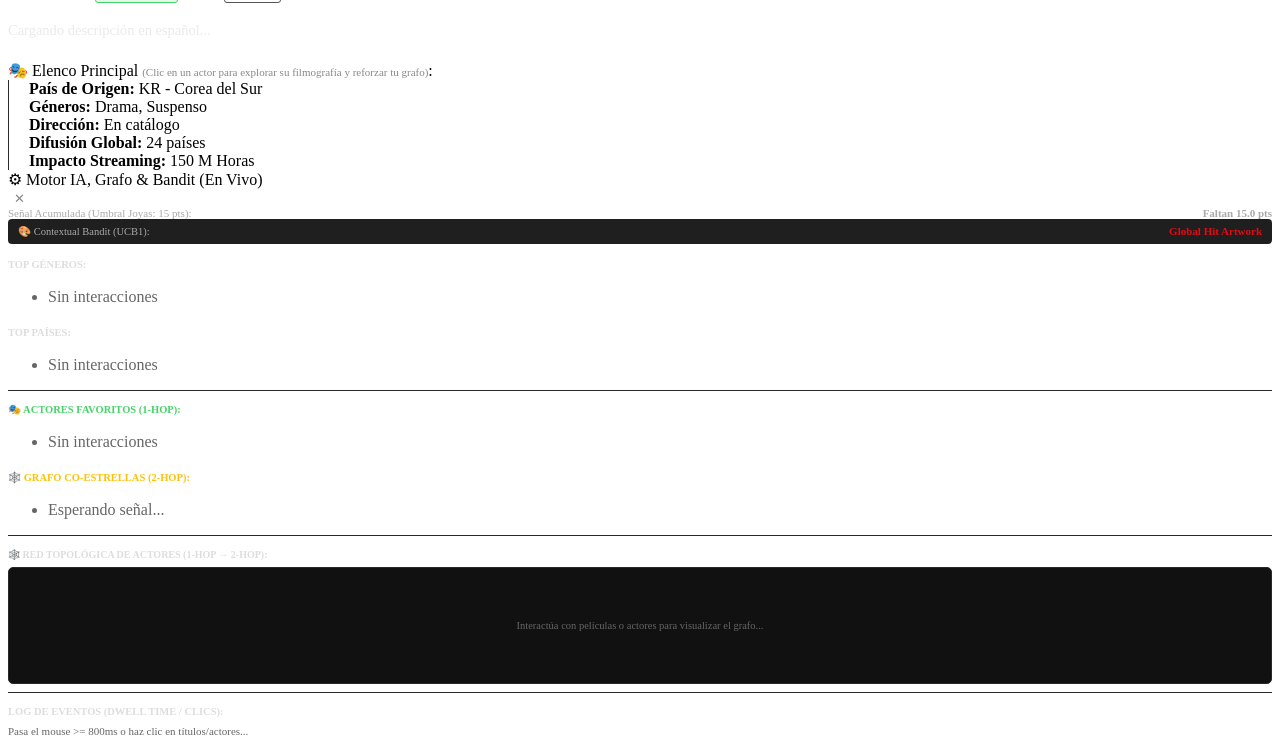
==== commit 11bf50b0: "Feat: Buscador unificado por pais y actores, Joyas Escondidas en carruseles de Inicio, Simulador ROI" ====
--- a/web/index.html
+++ b/web/index.html
@@ -19,7 +19,6 @@
       </div>
       <ul class="nav-links">
         <li><a href="#" class="nav-link active" data-target="home">Inicio</a></li>
-        <li><a href="#" class="nav-link" data-target="gems">💎 Joyas Escondidas</a></li>
         <li>
           <a href="#" class="nav-link" data-target="mylist">
             Mi Lista <span id="mylist-count-badge" class="nav-pill-count">0</span>
@@ -30,31 +29,9 @@
     </div>
     
     <div class="nav-right">
-      <select id="nav-country-select" class="netflix-select" title="Buscar películas y series por país de origen" style="max-width: 175px;">
-        <option value="">🌍 Filtrar por País...</option>
-        <option value="AR">🇦🇷 AR - Argentina</option>
-        <option value="ES">🇪🇸 ES - España</option>
-        <option value="MX">🇲🇽 MX - México</option>
-        <option value="KR">🇰🇷 KR - Corea del Sur</option>
-        <option value="JP">🇯🇵 JP - Japón</option>
-        <option value="DE">🇩🇪 DE - Alemania</option>
-        <option value="FR">🇫🇷 FR - Francia</option>
-        <option value="IT">🇮🇹 IT - Italia</option>
-        <option value="GB">🇬🇧 GB - Reino Unido</option>
-        <option value="US">🇺🇸 US - Estados Unidos</option>
-        <option value="BR">🇧🇷 BR - Brasil</option>
-        <option value="DK">🇩🇰 DK - Dinamarca</option>
-        <option value="SE">🇸🇪 SE - Suecia</option>
-        <option value="NO">🇳🇴 NO - Noruega</option>
-        <option value="IN">🇮🇳 IN - India</option>
-        <option value="TR">🇹🇷 TR - Turquía</option>
-        <option value="CO">🇨🇴 CO - Colombia</option>
-        <option value="CL">🇨🇱 CL - Chile</option>
-        <option value="RS">🇷🇸 RS - Serbia</option>
-      </select>
       <div class="search-box">
         <span class="search-icon">&#128269;</span>
-        <input type="text" id="search-input" class="search-input" placeholder="Título, actor, género o país (ej: Argentina)...">
+        <input type="text" id="search-input" class="search-input" placeholder="Buscar película, actor, género o país (ej: Argentina)...">
         <button id="btn-clear-search" class="btn-clear-search" style="display:none;" title="Limpiar búsqueda">&#10005;</button>
       </div>
       <button id="btn-toggle-debug" class="btn-debug" title="Ver Grafo de Actores, Bandit y Perfil (Ctrl+D)">
@@ -121,6 +98,11 @@
         <button class="btn-back-home" onclick="clearSearchAndGoHome()">&#10005; Volver al Inicio</button>
       </div>
 
+      <div id="search-actors-block" class="modal-cast-box" style="display: none; margin-bottom: 26px;">
+        <div class="cast-label" id="search-actors-heading">🎭 Actores y Directores Relacionados (Clic en un actor para filtrar sus películas):</div>
+        <div id="search-actors-pills" class="actor-pills-container"></div>
+      </div>
+
       <div class="search-block">
         <h3 class="search-section-heading" id="search-direct-heading">Coincidencias Principales</h3>
         <div id="search-direct-grid" class="search-movies-grid"></div>
@@ -172,38 +154,6 @@
   </section>
 
   <!-- =========================================================================
-       2B. SECCIÓN DEDICADA: 💎 JOYAS ESCONDIDAS INTERNACIONALES
-       ========================================================================= -->
-  <section class="section-mylist" id="section-gems" style="display: none;">
-    <div class="mylist-header">
-      <div>
-        <span class="decision-badge" style="background: rgba(255,193,7,0.18); border: 1px solid #ffc107; color: #ffd54f;">ESTRATEGIA ESCENARIO B • FIRST-LOOK DEALS</span>
-        <h1 class="business-title" style="margin-top: 8px;">💎 Joyas Escondidas Internacionales</h1>
-        <p class="business-subtitle">
-          Producciones no anglosajonas con altísimo Rating Bayesiano (&ge; 7.4) y bajo volumen comercial. Ideales para adquisición de licencias globales a bajo costo con alta retención de nicho.
-        </p>
-      </div>
-      <div style="display: flex; gap: 8px; flex-wrap: wrap;">
-        <button class="actor-pill coactor gem-region-btn active" data-region="all" onclick="loadHiddenGemsSection('all', this)">🌍 Todas las Regiones</button>
-        <button class="actor-pill gem-region-btn" data-region="latam_es" onclick="loadHiddenGemsSection('latam_es', this)">🌎 Hispanoamérica & España</button>
-        <button class="actor-pill gem-region-btn" data-region="europe" onclick="loadHiddenGemsSection('europe', this)">🏰 Europa & Nórdicos</button>
-        <button class="actor-pill gem-region-btn" data-region="asia" onclick="loadHiddenGemsSection('asia', this)">🐉 Asia & Pacífico</button>
-        <button class="actor-pill gem-region-btn" data-region="east_mena" onclick="loadHiddenGemsSection('east_mena', this)">🕌 Balcanes, Turquía & Oriente</button>
-      </div>
-    </div>
-
-    <div style="margin-bottom: 36px;">
-      <h3 class="search-section-heading" id="gems-featured-heading">Selección Destacada de Joyas Ocultas</h3>
-      <p class="search-section-sub">Ordenadas por calificación bayesiana ponderada y potencial de descubrimiento transfronterizo</p>
-      <div id="gems-featured-grid" class="search-movies-grid"></div>
-    </div>
-
-    <div id="gems-carousels-container">
-      <!-- Carruseles temáticos de joyas escondidas -->
-    </div>
-  </section>
-
-  <!-- =========================================================================
        3. SECCIÓN EJECUTIVA: PAÍSES CON MAYOR POTENCIAL
        ========================================================================= -->
   <section class="section-business" id="section-business">
@@ -372,6 +322,29 @@
             <!-- Mini tarjetas del país -->
           </div>
         </div>
+
+        <!-- SIMULADOR DE PRESUPUESTO Y RETORNO (CAPEX / ROI CALCULATOR) -->
+        <div style="margin-top: 18px; background: #121212; border: 1px solid #2b2b2b; border-left: 3px solid #46d369; border-radius: 6px; padding: 14px 16px;">
+          <div style="display: flex; justify-content: space-between; align-items: center; margin-bottom: 8px;">
+            <strong style="font-size: 12.5px; color: #fff;">💰 Simulador de Inversión Anual (CAPEX / ROI):</strong>
+            <span id="roi-budget-label" style="color: #46d369; font-weight: 900; font-size: 15px;">USD 50M</span>
+          </div>
+          <input type="range" id="roi-budget-slider" min="10" max="150" step="5" value="50" style="width: 100%; accent-color: #e50914; cursor: pointer;">
+          <div style="display: grid; grid-template-columns: repeat(3, 1fr); gap: 8px; margin-top: 10px; text-align: center;">
+            <div style="background: #1a1a1a; padding: 8px; border-radius: 4px;">
+              <div style="font-size: 10px; color: #888;">Títulos Originales / Deals</div>
+              <strong id="roi-titles-val" style="font-size: 14px; color: #fff;">~8 producciones</strong>
+            </div>
+            <div style="background: #1a1a1a; padding: 8px; border-radius: 4px;">
+              <div style="font-size: 10px; color: #888;">Impacto Global Proyectado</div>
+              <strong id="roi-hours-val" style="font-size: 14px; color: #e50914;">~340M Horas</strong>
+            </div>
+            <div style="background: #1a1a1a; padding: 8px; border-radius: 4px;">
+              <div style="font-size: 10px; color: #888;">Ahorro vs. Hollywood</div>
+              <strong id="roi-saving-val" style="font-size: 14px; color: #ffc107;">-62% Costo/Hora</strong>
+            </div>
+          </div>
+        </div>
       </div>
 
       <!-- GRÁFICO DE IMPACTO DEL DOBLAJE VS SUBTITULADO -->
@@ -382,7 +355,22 @@
             <p style="font-size: 12px; color: #888;">Expansión del alcance de países cuando un título se localiza a &ge;4 idiomas en title.akas</p>
           </div>
         </div>
-        <div id="dubbing-bar-plotly" class="plotly-chart-box" style="height: 360px;"></div>
+        <div id="dubbing-bar-plotly" class="plotly-chart-box" style="height: 300px;"></div>
+
+        <!-- COMPARADOR HEAD-TO-HEAD ENTRE 2 PAÍSES -->
+        <div style="margin-top: 16px; border-top: 1px solid #2a2a2a; padding-top: 14px;">
+          <div style="display: flex; justify-content: space-between; align-items: center; margin-bottom: 10px; flex-wrap: wrap; gap: 8px;">
+            <strong style="font-size: 13px; color: #fff;">⚔️ Comparador Head-to-Head de Mercados:</strong>
+            <div style="display: flex; gap: 8px; align-items: center;">
+              <select id="h2h-select-a" class="netflix-select" style="font-size: 11.5px; padding: 4px 8px;"></select>
+              <span style="color: #e50914; font-weight: bold; font-size: 11px;">VS</span>
+              <select id="h2h-select-b" class="netflix-select" style="font-size: 11.5px; padding: 4px 8px;"></select>
+            </div>
+          </div>
+          <div id="h2h-comparison-box" style="background: #121212; border: 1px solid #292929; border-radius: 6px; padding: 12px; font-size: 12px;">
+            <!-- Comparación inyectada dinámicamente -->
+          </div>
+        </div>
       </div>
     </div>
 
@@ -611,7 +599,14 @@
       </div>
     </div>
 
-    <div style="margin-top: 10px; border-top: 1px solid #2a2a2a; padding-top: 8px;">
+    <div style="margin-top: 8px; border-top: 1px solid #2a2a2a; padding-top: 8px;">
+      <strong style="color: #ddd; font-size: 10px; text-transform: uppercase;">🕸️ Red Topológica de Actores (1-Hop &rarr; 2-Hop):</strong>
+      <div id="debug-graph-canvas" style="margin-top: 5px; background: #111; border: 1px solid #292929; border-radius: 5px; height: 115px; display: flex; align-items: center; justify-content: center; overflow: hidden;">
+        <span style="color: #666; font-size: 10.5px;">Interactúa con películas o actores para visualizar el grafo...</span>
+      </div>
+    </div>
+
+    <div style="margin-top: 8px; border-top: 1px solid #2a2a2a; padding-top: 8px;">
       <strong style="color: #ddd; font-size: 10.5px; text-transform: uppercase;">Log de Eventos (Dwell Time / Clics):</strong>
       <div id="debug-actions-list" style="margin-top: 6px; max-height: 100px; overflow-y: auto;">
         <div style="color: #666; font-size: 11px;">Pasa el mouse >= 800ms o haz clic en títulos/actores...</div>
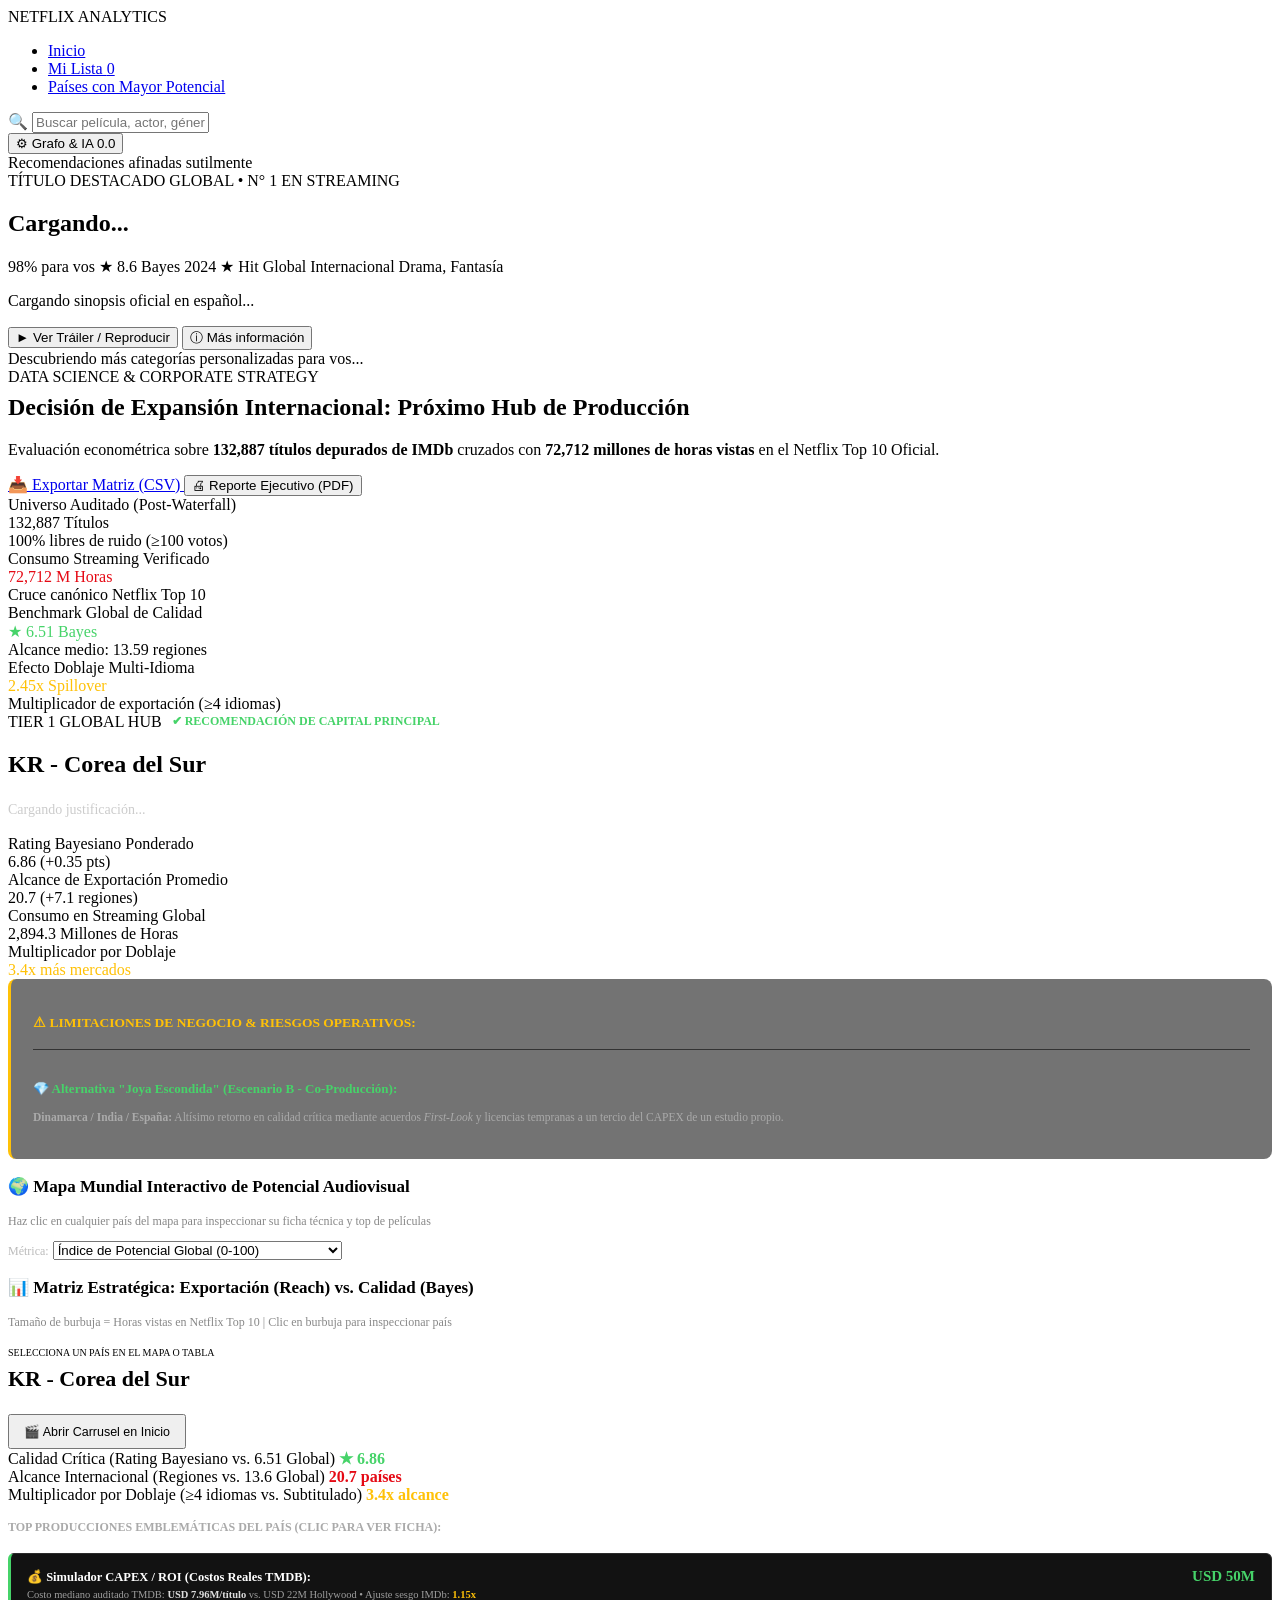
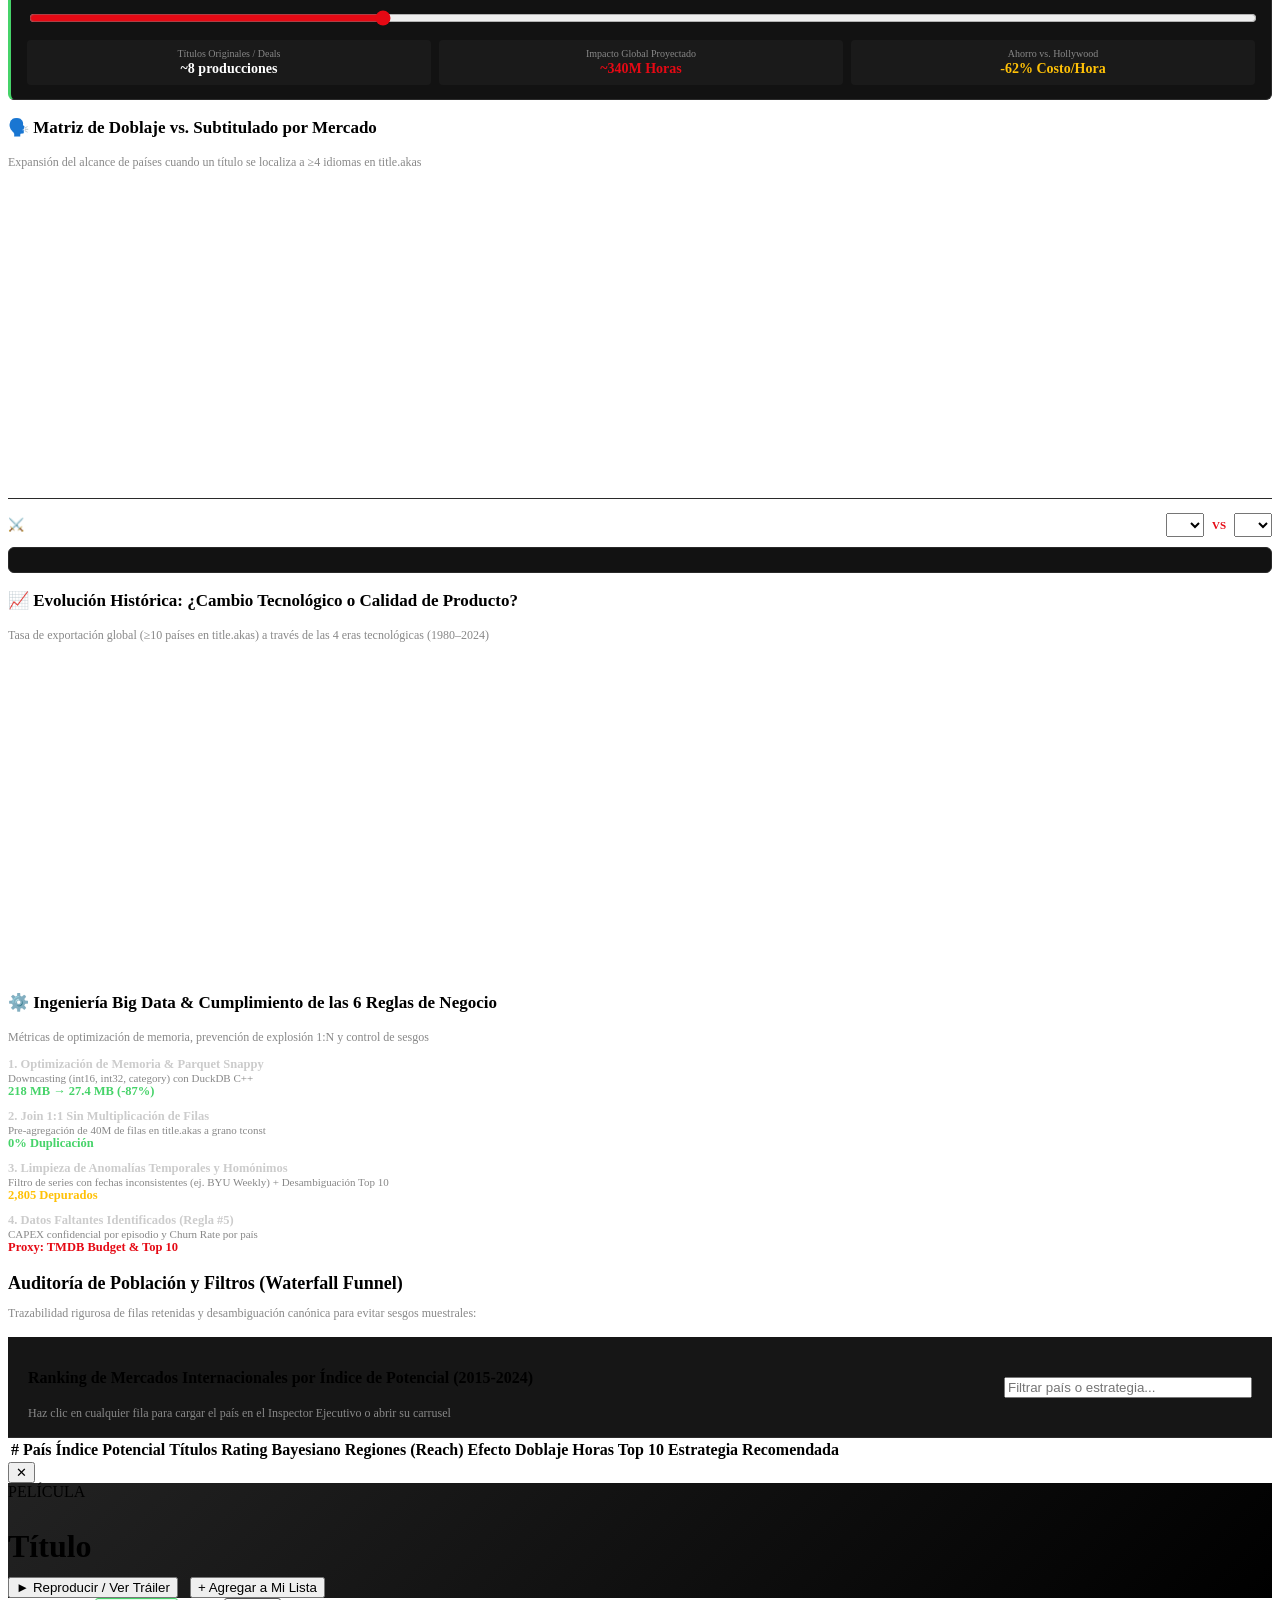
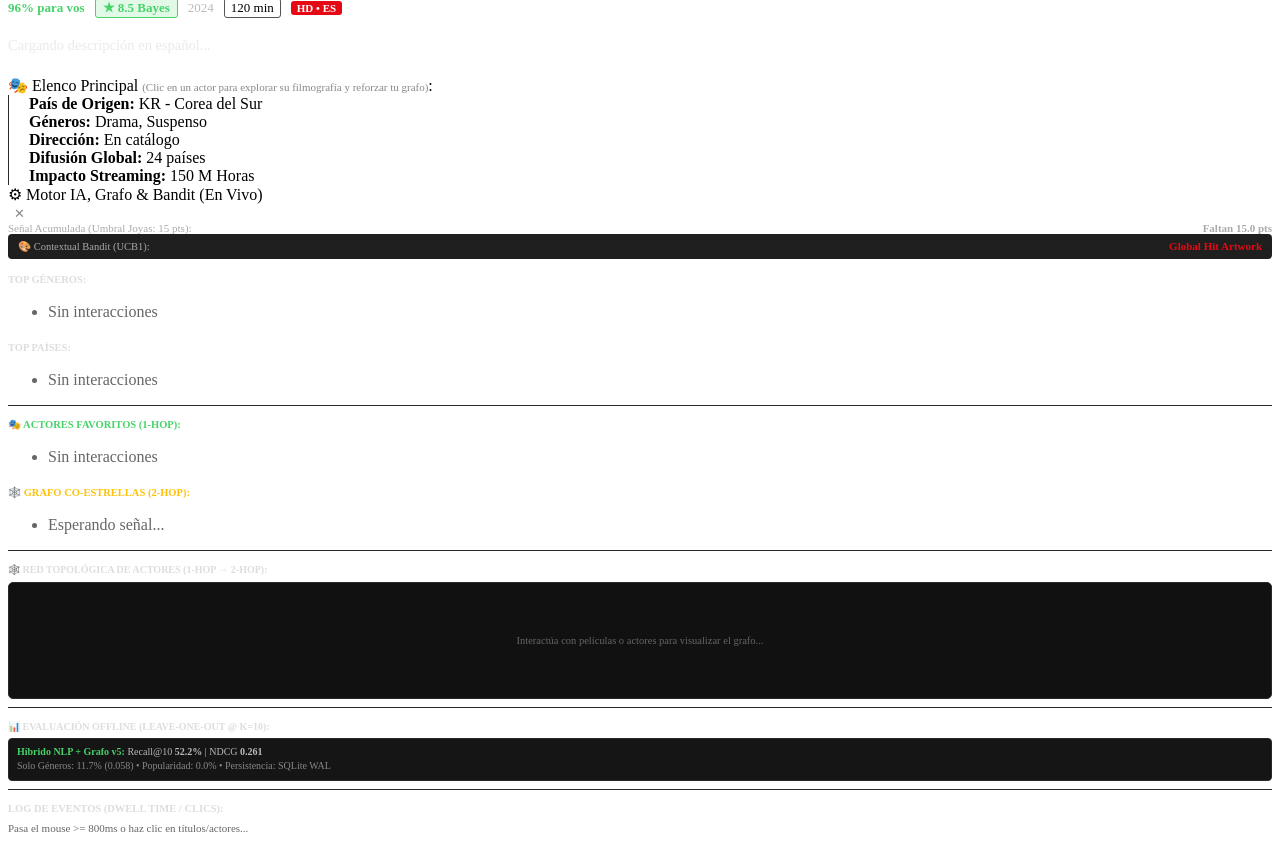
==== commit a422b3c3: "feat(v5): NLP synopsis recommender, offline Recall/NDCG eval, real TMDB budgets, IMDb bias correctio" ====
--- a/web/index.html
+++ b/web/index.html
@@ -255,6 +255,8 @@
             <label for="map-metric-select" style="font-size: 12px; color: #bbb;">Métrica:</label>
             <select id="map-metric-select" class="netflix-select">
               <option value="potential_score">Índice de Potencial Global (0-100)</option>
+              <option value="bias_adjusted_score">Potencial Ajustado por Sesgo IMDb (0-100)</option>
+              <option value="eficiencia_horas_por_usd_m">Eficiencia Auditada (Horas Top 10 / USD 1M)</option>
               <option value="rating_bayesiano_medio">Calidad Crítica (Rating Bayesiano)</option>
               <option value="promedio_regiones">Alcance de Exportación (N° Regiones)</option>
               <option value="millones_horas_netflix">Consumo Real (Millones Horas Top 10)</option>
@@ -323,11 +325,14 @@
           </div>
         </div>
 
-        <!-- SIMULADOR DE PRESUPUESTO Y RETORNO (CAPEX / ROI CALCULATOR) -->
+        <!-- SIMULADOR DE PRESUPUESTO Y RETORNO (CAPEX / ROI CALCULATOR CON COSTOS AUDITADOS TMDB) -->
         <div style="margin-top: 18px; background: #121212; border: 1px solid #2b2b2b; border-left: 3px solid #46d369; border-radius: 6px; padding: 14px 16px;">
-          <div style="display: flex; justify-content: space-between; align-items: center; margin-bottom: 8px;">
-            <strong style="font-size: 12.5px; color: #fff;">💰 Simulador de Inversión Anual (CAPEX / ROI):</strong>
+          <div style="display: flex; justify-content: space-between; align-items: center; margin-bottom: 4px;">
+            <strong style="font-size: 12.5px; color: #fff;">💰 Simulador CAPEX / ROI (Costos Reales TMDB):</strong>
             <span id="roi-budget-label" style="color: #46d369; font-weight: 900; font-size: 15px;">USD 50M</span>
+          </div>
+          <div id="roi-audit-meta" style="font-size: 10.5px; color: #9e9e9e; margin-bottom: 8px;">
+            Costo mediano auditado TMDB: <strong style="color:#ddd;">USD 7.96M/título</strong> vs. USD 22M Hollywood • Ajuste sesgo IMDb: <strong style="color:#ffc107;">1.15x</strong>
           </div>
           <input type="range" id="roi-budget-slider" min="10" max="150" step="5" value="50" style="width: 100%; accent-color: #e50914; cursor: pointer;">
           <div style="display: grid; grid-template-columns: repeat(3, 1fr); gap: 8px; margin-top: 10px; text-align: center;">
@@ -607,6 +612,14 @@
     </div>
 
     <div style="margin-top: 8px; border-top: 1px solid #2a2a2a; padding-top: 8px;">
+      <strong style="color: #ddd; font-size: 10px; text-transform: uppercase;">📊 Evaluación Offline (Leave-One-Out @ K=10):</strong>
+      <div id="debug-offline-benchmark" style="margin-top: 4px; background: #151515; border: 1px solid #282828; border-radius: 4px; padding: 6px 8px; font-size: 10px; color: #bbb; line-height: 1.45;">
+        <div><strong style="color:#46d369;">Híbrido NLP + Grafo v5:</strong> Recall@10 <strong>52.2%</strong> | NDCG <strong>0.261</strong></div>
+        <div style="color:#888;">Solo Géneros: 11.7% (0.058) • Popularidad: 0.0% • Persistencia: SQLite WAL</div>
+      </div>
+    </div>
+
+    <div style="margin-top: 8px; border-top: 1px solid #2a2a2a; padding-top: 8px;">
       <strong style="color: #ddd; font-size: 10.5px; text-transform: uppercase;">Log de Eventos (Dwell Time / Clics):</strong>
       <div id="debug-actions-list" style="margin-top: 6px; max-height: 100px; overflow-y: auto;">
         <div style="color: #666; font-size: 11px;">Pasa el mouse >= 800ms o haz clic en títulos/actores...</div>
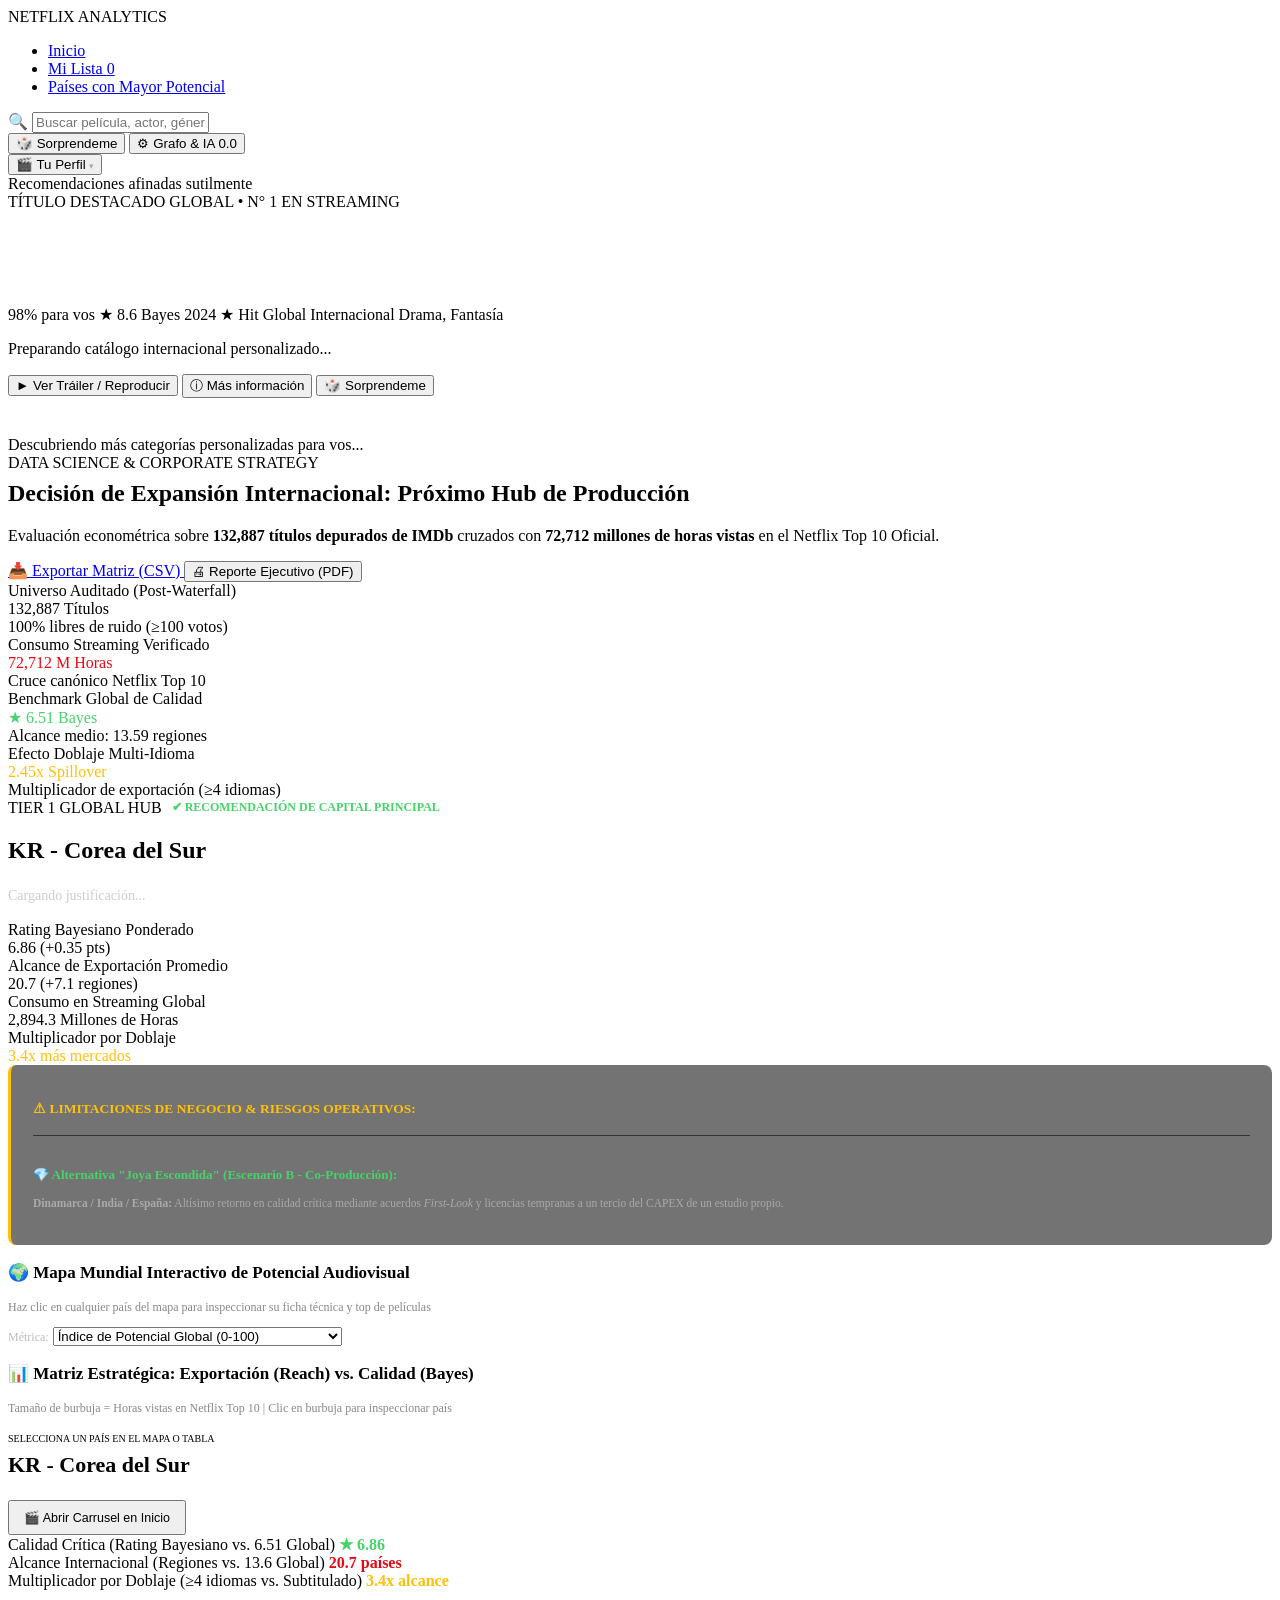
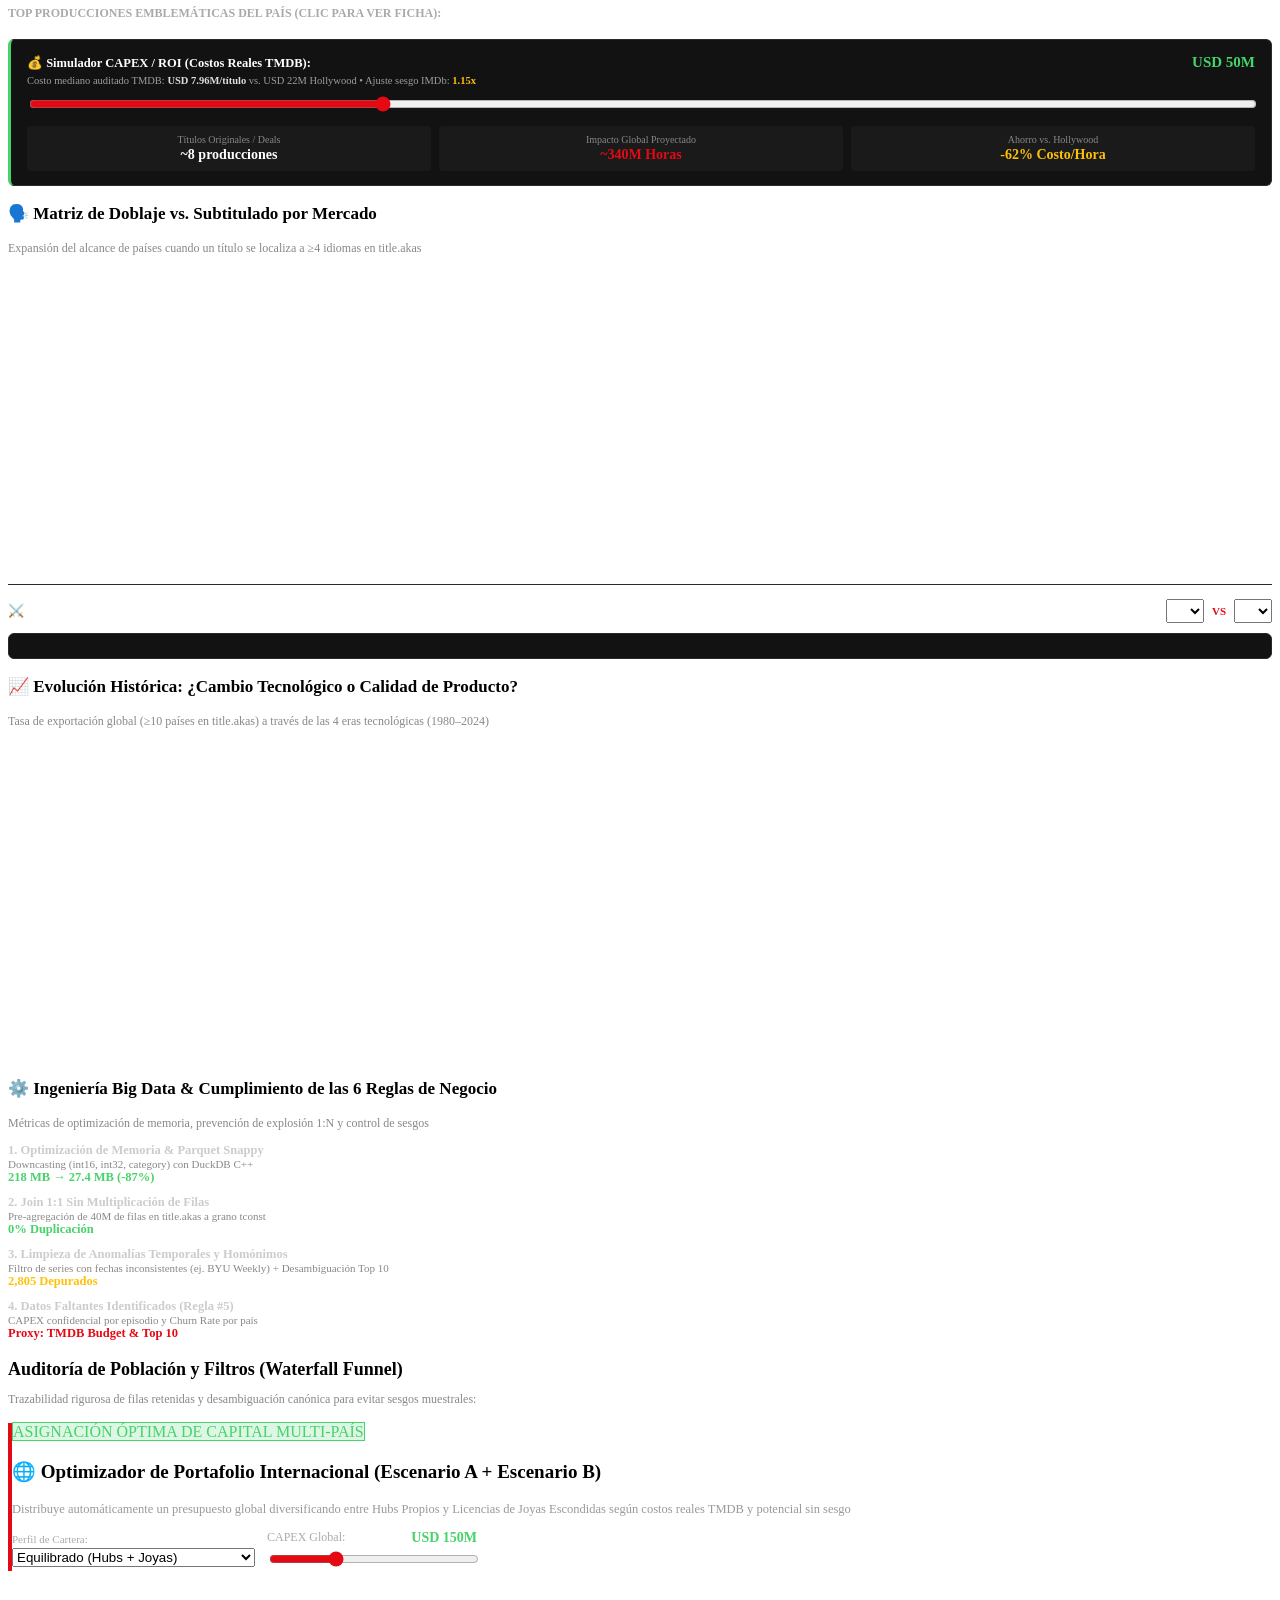
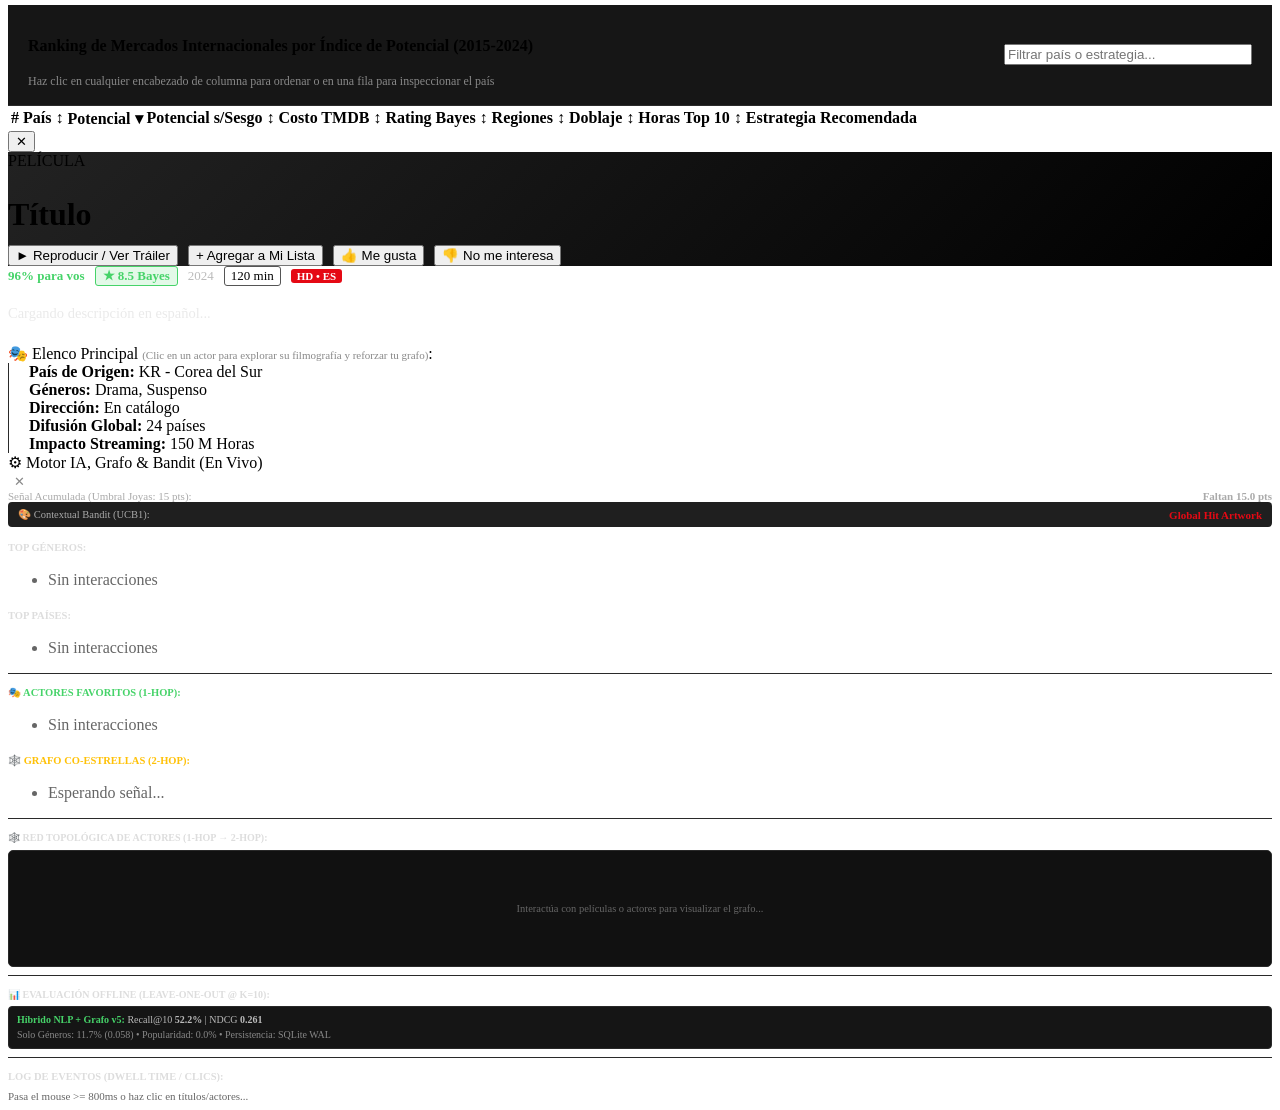
==== commit b72fd2cb: "feat(v6): Top 10 SVG numbers, rotating Hero, user personas, Surprise Me, like/dislike feedback, Cont" ====
--- a/web/index.html
+++ b/web/index.html
@@ -29,15 +29,53 @@
     </div>
     
     <div class="nav-right">
-      <div class="search-box">
+      <div class="search-box" id="search-box-wrap">
         <span class="search-icon">&#128269;</span>
-        <input type="text" id="search-input" class="search-input" placeholder="Buscar película, actor, género o país (ej: Argentina)...">
+        <input type="text" id="search-input" class="search-input" autocomplete="off" placeholder="Buscar película, actor, género o país (ej: Argentina)...">
         <button id="btn-clear-search" class="btn-clear-search" style="display:none;" title="Limpiar búsqueda">&#10005;</button>
-      </div>
+        <div id="search-autocomplete" class="autocomplete-dropdown" style="display:none;"></div>
+      </div>
+
+      <button id="btn-nav-surprise" class="btn-surprise-nav" title="Elegir una joya internacional ideal según tu perfil y grafo">
+        &#127922; Sorprendeme
+      </button>
+
       <button id="btn-toggle-debug" class="btn-debug" title="Ver Grafo de Actores, Bandit y Perfil (Ctrl+D)">
         <span>&#9881; Grafo & IA</span>
         <span class="badge-signal" id="debug-score-val">0.0</span>
       </button>
+
+      <!-- SELECTOR DE PERFILES ("¿QUIÉN ESTÁ VIENDO AHORA?") -->
+      <div class="profile-menu-wrap" id="profile-menu-wrap">
+        <button id="btn-profile-switcher" class="btn-profile-switcher" title="Cambiar perfil de usuario o reiniciar aprendizaje">
+          <span id="active-profile-avatar" class="profile-avatar-pill">🎬</span>
+          <span id="active-profile-name" class="profile-name-label">Tu Perfil</span>
+          <span style="font-size:9px; color:#aaa;">&#9662;</span>
+        </button>
+        <div id="profile-dropdown" class="profile-dropdown" style="display:none;">
+          <div class="profile-dropdown-title">¿Quién está viendo ahora?</div>
+          <button class="profile-option" data-persona="custom">
+            <span class="profile-opt-avatar" style="background:#e50914;">🎬</span>
+            <div><strong>Tu Perfil Personal</strong><small>Sesión persistente en SQLite</small></div>
+          </button>
+          <button class="profile-option" data-persona="persona_kdrama_anime">
+            <span class="profile-opt-avatar" style="background:#b81d24;">🐉</span>
+            <div><strong>Fan K-Drama & Anime</strong><small>Corea, Japón, Suspenso & Sci-Fi</small></div>
+          </button>
+          <button class="profile-option" data-persona="persona_cine_ar_eu">
+            <span class="profile-opt-avatar" style="background:#1f7a3f;">🎭</span>
+            <div><strong>Cine Argentino & Autor</strong><small>Darín, Mikkelsen, España & Nórdicos</small></div>
+          </button>
+          <button class="profile-option" data-persona="persona_nuevo_cero">
+            <span class="profile-opt-avatar" style="background:#8a6d0b;">✨</span>
+            <div><strong>Invitado (Desde Cero)</strong><small>0.0 pts para probar aprendizaje en vivo</small></div>
+          </button>
+          <div class="profile-dropdown-divider"></div>
+          <button id="btn-reset-active-profile" class="profile-reset-btn">
+            &#8634; Reiniciar aprendizaje del perfil actual
+          </button>
+        </div>
+      </div>
     </div>
   </nav>
 
@@ -54,11 +92,14 @@
     
     <!-- CONTENEDOR NORMAL DE INICIO (SE OCULTA AL BUSCAR) -->
     <div id="home-catalog-view">
-      <!-- HERO BANNER DESTACADO -->
-      <section class="hero-banner">
-        <div class="hero-content">
-          <div class="hero-tag">TÍTULO DESTACADO GLOBAL • N° 1 EN STREAMING</div>
-          <h1 class="hero-title">Cargando...</h1>
+      <!-- HERO BANNER DESTACADO (CARRUSEL ROTATIVO DINÁMICO + VISTA PREVIA) -->
+      <section class="hero-banner" id="hero-banner">
+        <div id="hero-bg-video-wrap" class="hero-bg-video-wrap" style="display:none;">
+          <iframe id="hero-bg-iframe" src="" allow="autoplay; encrypted-media" tabindex="-1"></iframe>
+        </div>
+        <div class="hero-content" id="hero-content-box">
+          <div class="hero-tag" id="hero-tag-badge">TÍTULO DESTACADO GLOBAL • N° 1 EN STREAMING</div>
+          <h1 class="hero-title"><span class="skeleton-shimmer" style="display:inline-block; width:340px; height:48px; border-radius:6px;"></span></h1>
           <div class="hero-meta">
             <span class="match-pill hero-match">98% para vos</span>
             <span class="bayes-pill hero-bayes">★ 8.6 Bayes</span>
@@ -67,18 +108,36 @@
             <span class="hero-country">Internacional</span>
             <span class="hero-genres">Drama, Fantasía</span>
           </div>
-          <p class="hero-desc">Cargando sinopsis oficial en español...</p>
+          <p class="hero-desc">Preparando catálogo internacional personalizado...</p>
           <div class="hero-actions">
             <button class="btn-play btn-hero-play">&#9658; Ver Tráiler / Reproducir</button>
             <button class="btn-info btn-hero-info">&#9432; Más información</button>
-          </div>
+            <button class="btn-surprise-hero" id="btn-hero-surprise">&#127922; Sorprendeme</button>
+          </div>
+        </div>
+
+        <div class="hero-right-controls">
+          <button id="btn-hero-preview-video" class="btn-hero-mute" style="display:none;" title="Activar/Detener vista previa de video en portada">
+            &#127902; Vista Previa
+          </button>
+          <div id="hero-dots" class="hero-dots"></div>
         </div>
         <div class="hero-fade-bottom"></div>
       </section>
 
-      <!-- CONTENEDOR DE CARRUSELES DINÁMICOS -->
+      <!-- CONTENEDOR DE CARRUSELES DINÁMICOS (CON SKELETONS DE CARGA INICIAL) -->
       <div class="main-content" id="carousels-container">
-        <!-- Carruseles inyectados por app.js -->
+        <div class="carousel-section">
+          <div class="skeleton-shimmer" style="width:280px; height:22px; border-radius:4px; margin-bottom:16px;"></div>
+          <div style="display:flex; gap:12px; overflow:hidden;">
+            <div class="skeleton-card skeleton-shimmer"></div>
+            <div class="skeleton-card skeleton-shimmer"></div>
+            <div class="skeleton-card skeleton-shimmer"></div>
+            <div class="skeleton-card skeleton-shimmer"></div>
+            <div class="skeleton-card skeleton-shimmer"></div>
+            <div class="skeleton-card skeleton-shimmer"></div>
+          </div>
+        </div>
       </div>
 
       <!-- CENTINELA PARA SCROLL INFINITO -->
@@ -96,6 +155,23 @@
           <p id="search-view-subtitle" class="search-view-subtitle">Coincidencias canónicas y recomendaciones por similitud temática y de reparto</p>
         </div>
         <button class="btn-back-home" onclick="clearSearchAndGoHome()">&#10005; Volver al Inicio</button>
+      </div>
+
+      <!-- FILTROS RÁPIDOS DE TIPO Y ORDEN EN BÚSQUEDA -->
+      <div class="search-filter-bar" id="search-filter-bar">
+        <div class="search-filter-chips">
+          <button class="filter-chip active" data-filter="all">Todo</button>
+          <button class="filter-chip" data-filter="movie">🎬 Solo Películas</button>
+          <button class="filter-chip" data-filter="series">📺 Solo Series</button>
+        </div>
+        <div style="display:flex; align-items:center; gap:8px;">
+          <label for="search-sort-select" style="font-size:12px; color:#999;">Ordenar por:</label>
+          <select id="search-sort-select" class="netflix-select" style="font-size:12px; padding:5px 10px;">
+            <option value="relevance">Relevancia & Popularidad</option>
+            <option value="bayes">★ Mayor Nota Bayesiana</option>
+            <option value="year">🆕 Más Recientes</option>
+          </select>
+        </div>
       </div>
 
       <div id="search-actors-block" class="modal-cast-box" style="display: none; margin-bottom: 26px;">
@@ -428,33 +504,68 @@
       </div>
     </div>
 
-    <!-- TABLA DE RANKING DE POTENCIAL CON BUSCADOR RÁPIDO -->
+    <!-- OPTIMIZADOR AUTOMÁTICO DE PORTAFOLIO MULTI-PAÍS (CAPEX GLOBAL) -->
+    <div class="map-card-container" id="portfolio-optimizer-card" style="margin-bottom: 34px; border-left: 4px solid #e50914;">
+      <div class="map-card-header">
+        <div>
+          <span class="decision-badge" style="background:rgba(70,211,105,0.18); border:1px solid #46d369; color:#46d369; margin-bottom:6px;">ASIGNACIÓN ÓPTIMA DE CAPITAL MULTI-PAÍS</span>
+          <h3 style="font-size: 19px; font-weight: 800;">🌐 Optimizador de Portafolio Internacional (Escenario A + Escenario B)</h3>
+          <p style="font-size: 12.5px; color: #999;">Distribuye automáticamente un presupuesto global diversificando entre Hubs Propios y Licencias de Joyas Escondidas según costos reales TMDB y potencial sin sesgo</p>
+        </div>
+        <div style="display:flex; gap:12px; align-items:center; flex-wrap:wrap;">
+          <div>
+            <label for="portfolio-mode-select" style="font-size:11px; color:#aaa; display:block; margin-bottom:3px;">Perfil de Cartera:</label>
+            <select id="portfolio-mode-select" class="netflix-select">
+              <option value="balanced">Equilibrado (Hubs + Joyas)</option>
+              <option value="efficiency">Máxima Eficiencia (Horas / USD)</option>
+              <option value="scale">Escala Masiva (Priorizar Hubs Tier 1)</option>
+            </select>
+          </div>
+          <div style="min-width:210px;">
+            <div style="display:flex; justify-content:space-between; font-size:12px; margin-bottom:3px;">
+              <span style="color:#aaa;">CAPEX Global:</span>
+              <strong id="portfolio-budget-val" style="color:#46d369; font-size:14px;">USD 150M</strong>
+            </div>
+            <input type="range" id="portfolio-budget-slider" min="40" max="400" step="10" value="150" style="width:100%; accent-color:#e50914; cursor:pointer;">
+          </div>
+        </div>
+      </div>
+
+      <div id="portfolio-summary-strip" class="portfolio-summary-strip"></div>
+      <div id="portfolio-stacked-bar" class="portfolio-alloc-bar"></div>
+      <div id="portfolio-cards-grid" class="portfolio-cards-grid"></div>
+    </div>
+
+    <!-- TABLA DE RANKING DE POTENCIAL CON BUSCADOR RÁPIDO Y ORDENAMIENTO POR COLUMNA -->
     <div class="ranking-table-container">
       <div style="padding: 16px 20px; background: #161616; border-bottom: 1px solid #2a2a2a; display: flex; justify-content: space-between; align-items: center; flex-wrap: wrap; gap: 12px;">
         <div>
           <h3 style="font-size: 16px;">Ranking de Mercados Internacionales por Índice de Potencial (2015-2024)</h3>
-          <span style="font-size: 12px; color: #888;">Haz clic en cualquier fila para cargar el país en el Inspector Ejecutivo o abrir su carrusel</span>
+          <span style="font-size: 12px; color: #888;">Haz clic en cualquier encabezado de columna para ordenar o en una fila para inspeccionar el país</span>
         </div>
         <input type="text" id="country-table-filter" class="netflix-select" placeholder="Filtrar país o estrategia..." style="width: 240px;">
       </div>
-      <table class="ranking-table">
-        <thead>
-          <tr>
-            <th>#</th>
-            <th>País</th>
-            <th>Índice Potencial</th>
-            <th>Títulos</th>
-            <th>Rating Bayesiano</th>
-            <th>Regiones (Reach)</th>
-            <th>Efecto Doblaje</th>
-            <th>Horas Top 10</th>
-            <th>Estrategia Recomendada</th>
-          </tr>
-        </thead>
-        <tbody id="ranking-table-body">
-          <!-- Filas de países inyectadas -->
-        </tbody>
-      </table>
+      <div style="overflow-x:auto;">
+        <table class="ranking-table" id="exec-ranking-table">
+          <thead>
+            <tr>
+              <th>#</th>
+              <th class="sortable" data-sort="pais">País &#8597;</th>
+              <th class="sortable active-sort" data-sort="potential_score">Potencial &#9662;</th>
+              <th class="sortable" data-sort="bias_adjusted_score">Potencial s/Sesgo &#8597;</th>
+              <th class="sortable" data-sort="median_budget_usd_m">Costo TMDB &#8597;</th>
+              <th class="sortable" data-sort="rating_bayesiano_medio">Rating Bayes &#8597;</th>
+              <th class="sortable" data-sort="promedio_regiones">Regiones &#8597;</th>
+              <th class="sortable" data-sort="multiplicador_doblaje">Doblaje &#8597;</th>
+              <th class="sortable" data-sort="millones_horas_netflix">Horas Top 10 &#8597;</th>
+              <th>Estrategia Recomendada</th>
+            </tr>
+          </thead>
+          <tbody id="ranking-table-body">
+            <!-- Filas de países inyectadas -->
+          </tbody>
+        </table>
+      </div>
     </div>
 
   </section>
@@ -477,14 +588,18 @@
         <div class="modal-hero-content" id="modal-hero-content">
           <div id="modal-type-badge" class="modal-type-badge">PELÍCULA</div>
           <h2 id="modal-title" style="font-size: 32px; font-weight: 800; margin-bottom: 12px;">Título</h2>
-          <div style="display: flex; gap: 12px; align-items: center; flex-wrap: wrap;">
+          <div style="display: flex; gap: 10px; align-items: center; flex-wrap: wrap;">
             <button class="btn-play" id="modal-btn-play">&#9658; Reproducir / Ver Tráiler</button>
             <button class="btn-info" id="modal-btn-list">+ Agregar a Mi Lista</button>
+            <button class="btn-modal-feedback" id="modal-btn-like" title="Me encanta (+8 pts de afinidad)">&#128077; Me gusta</button>
+            <button class="btn-modal-feedback" id="modal-btn-dislike" title="No es para mí (penalizar y ocultar)">&#128078; No me interesa</button>
           </div>
         </div>
       </div>
 
       <div class="modal-body">
+        <!-- EXPLICACIÓN DE SORPRENDEME (VISIBLE CUANDO SE ABRE VÍA BOTÓN SORPRENDEME) -->
+        <div id="modal-surprise-box" class="surprise-reasons-box" style="display:none;"></div>
         <div class="modal-grid">
           <div>
             <div style="display: flex; gap: 10px; align-items: center; margin-bottom: 16px; font-size: 13px; flex-wrap: wrap;">
@@ -537,6 +652,9 @@
             </div>
           </div>
 
+          <!-- CURVA VISUAL DE CALIFICACIÓN POR EPISODIO DE LA TEMPORADA -->
+          <div id="modal-season-sparkline" class="season-sparkline-box"></div>
+
           <div class="series-episodes-header">
             <div>
               <h3 style="font-size: 20px; font-weight: 700;">Episodios y Duraciones</h3>
@@ -547,6 +665,13 @@
           <div id="modal-episodes-list" class="episodes-list-container">
             <!-- Episodios inyectados dinámicamente -->
           </div>
+        </div>
+
+        <!-- GRILLA DE "MÁS TÍTULOS SIMILARES" DENTRO DEL MODAL -->
+        <div id="modal-similar-section" class="modal-similar-section" style="display:none;">
+          <h3 style="font-size: 19px; font-weight: 700; margin-bottom: 4px;">Más títulos similares a este</h3>
+          <p style="font-size: 12px; color: #888; margin-bottom: 14px;">Seleccionados por similitud semántica de sinopsis, atmósfera y elenco</p>
+          <div id="modal-similar-grid" class="modal-similar-grid"></div>
         </div>
 
       </div>
